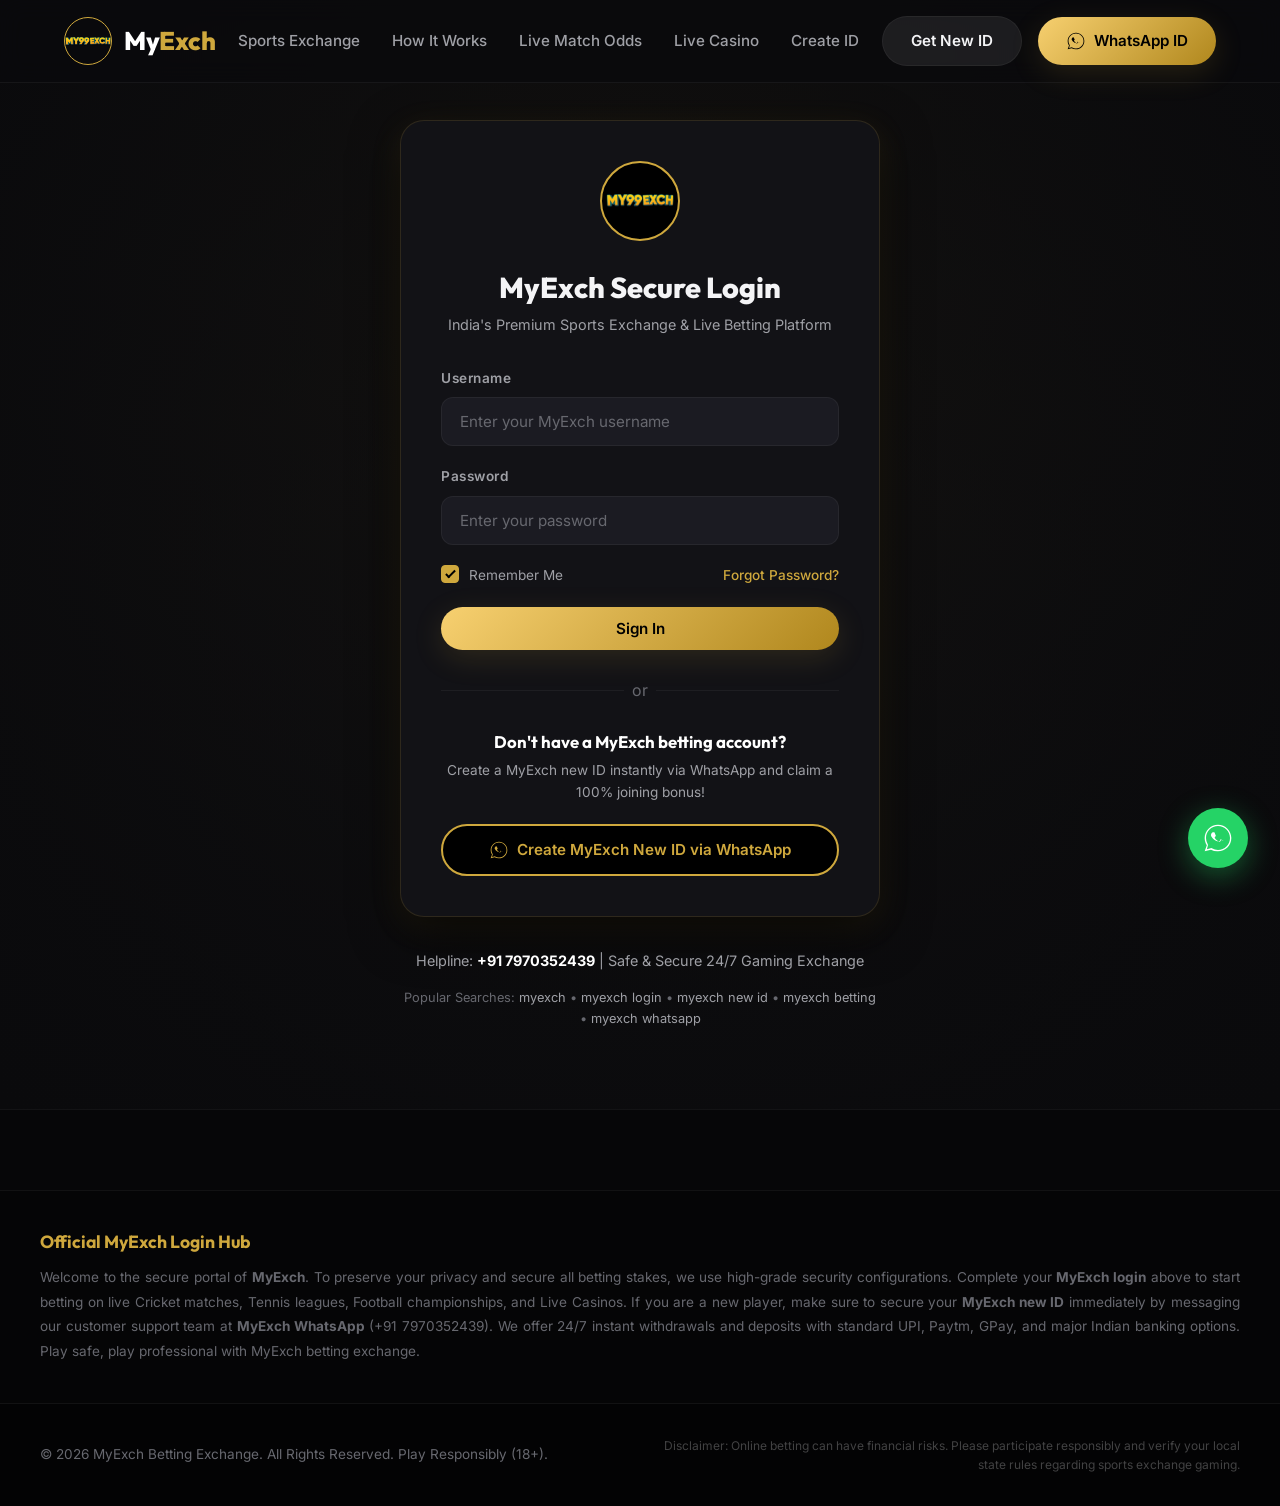
==== index.html @ 4259f076 "first commit" ====
<!DOCTYPE html>
<html lang="en">
<head>
    <meta charset="UTF-8">
    <meta name="viewport" content="width=device-width, initial-scale=1.0">
    <meta name="robots" content="index, follow">
    <title>MyExch Login | Access Your Official MyExch Betting Account</title>
    
    <!-- SEO Meta Tags -->
    <meta name="description" content="Log in to your official MyExch betting account. Access cricket, football, tennis, and live casinos instantly. Don't have an ID? Create a MyExch New ID via WhatsApp (7970352439) with 24/7 fast withdrawals.">
    <meta name="keywords" content="myexch login, myexch, myexch new id, myexch betting, myexch whatsapp, myexch online, myexch sign in, online betting id login">
    <link rel="canonical" href="https://myexch.net.in/">
    
    <!-- Open Graph / Facebook -->
    <meta property="og:type" content="website">
    <meta property="og:url" content="https://myexch.net.in/">
    <meta property="og:title" content="MyExch Login | Access Your Official MyExch Betting Account">
    <meta property="og:description" content="Log in to your official MyExch betting account. Access cricket, football, tennis, and live casinos. Need a login? Get a MyExch New ID via WhatsApp instantly.">
    <meta property="og:image" content="assets/banner.png">

    <!-- Twitter -->
    <meta property="twitter:card" content="summary_large_image">
    <meta property="twitter:url" content="https://myexch.net.in/">
    <meta property="twitter:title" content="MyExch Login | Access Your Official MyExch Betting Account">
    <meta property="twitter:description" content="Log in to your official MyExch betting account. Access cricket, football, tennis, and live casinos. Need a login? Get a MyExch New ID via WhatsApp instantly.">
    <meta property="twitter:image" content="assets/banner.png">

    <!-- Favicon -->
    <link rel="icon" type="image/png" href="assets/my99exch.black.png">
    
    <!-- Google Fonts -->
    <link rel="preconnect" href="https://fonts.googleapis.com">
    <link rel="preconnect" href="https://fonts.gstatic.com" crossorigin>
    <link href="https://fonts.googleapis.com/css2?family=Inter:wght@300;400;500;600;700;800&family=Outfit:wght@400;500;600;700;800;900&display=swap" rel="stylesheet">
    
    <!-- Core CSS -->
    <link rel="stylesheet" href="style.css">

    <!-- Structured Data (JSON-LD) for SEO -->
    <script type="application/ld+json">
    {
      "@context": "https://schema.org",
      "@type": "WebPage",
      "name": "MyExch Login Portal",
      "description": "Secure login portal to access MyExch sports betting accounts and live exchanges.",
      "url": "https://myexch.net.in/",
      "image": "https://myexch.net.in/assets/banner.png",
      "mainEntity": {
        "@type": "WebSite",
        "name": "MyExch",
        "url": "https://myexch.net.in/"
      }
    }
    </script>
</head>
<body class="login-page-body">

    <!-- Header Navigation -->
    <header class="header">
        <div class="header-container">
            <a href="/" class="logo-link">
                <img src="assets/my99exch.black.png" alt="MyExch Logo" class="nav-logo" id="main-logo">
                <span class="logo-text">My<span>Exch</span></span>
            </a>
            
            <nav class="nav-menu" id="navMenu">
                <ul>
                    <li><a href="exchange.html">Sports Exchange</a></li>
                    <li><a href="exchange.html#how-it-works">How It Works</a></li>
                    <li><a href="exchange.html#live-odds">Live Match Odds</a></li>
                    <li><a href="exchange.html#casino">Live Casino</a></li>
                    <li><a href="signup.html">Create ID</a></li>
                </ul>
            </nav>
            
            <div class="header-ctas">
                <a href="signup.html" class="btn btn-secondary">Get New ID</a>
                <a href="https://wa.me/917970352439?text=Hello%20MyExch%2C%20I%20want%20to%20get%20my%20new%20betting%20ID." target="_blank" class="btn btn-primary whatsapp-btn-track">
                    <svg viewBox="0 0 24 24" class="icon-whatsapp-svg"><path fill="currentColor" d="M12.003 21.003a8.97 8.97 0 0 1-4.59-1.252l-.33-.196-3.41.895.91-3.324-.216-.344a8.96 8.96 0 0 1-1.37-4.782c0-4.96 4.04-9 9-9 4.96 0 9 4.04 9 9 0 4.96-4.04 9-9 9m0-19c-5.52 0-10 4.48-10 10 0 2.01.6 3.88 1.62 5.46L2 22l4.72-1.24A9.97 9.97 0 0 0 12.003 22c5.52 0 10-4.48 10-10s-4.48-10-10-10m4.66 12.44c-.25-.13-1.5-.74-1.74-.82-.23-.09-.4-.13-.57.13-.17.25-.66.82-.8 1-.15.17-.29.2-.54.08-.25-.13-1.06-.39-2.03-1.25-.75-.67-1.26-1.5-1.4-1.75-.15-.25-.02-.39.11-.51.11-.11.25-.29.37-.43.12-.15.17-.25.25-.42.09-.17.04-.33-.02-.46-.07-.13-.57-1.39-.79-1.9-.21-.52-.42-.45-.57-.45-.15 0-.32-.02-.49-.02-.17 0-.45.06-.69.32-.24.25-.92.9-1.01 1.74s.62 1.66.71 1.78c.09.12 1.22 1.87 2.96 2.62.42.18.74.29.99.37.42.13.8.11 1.1.07.34-.05 1.05-.43 1.2-.85.15-.42.15-.79.1-.85-.05-.06-.17-.1-.42-.23"/></svg>
                    <span>WhatsApp ID</span>
                </a>
            </div>
            
            <button class="mobile-toggle" onclick="toggleMenu()">
                <span></span>
                <span></span>
                <span></span>
            </button>
        </div>
    </header>

    <!-- Main Content Section -->
    <main class="login-main">
        <div class="login-bg-overlay"></div>
        <div class="login-content-wrapper">
            <!-- Login Card -->
            <div class="login-card">
                <div class="login-card-header">
                    <img src="assets/my99exch.black.png" alt="MyExch Logo inside Card" class="login-card-logo">
                    <h1>MyExch Secure Login</h1>
                    <p>India's Premium Sports Exchange & Live Betting Platform</p>
                </div>
                
                <form id="loginForm" class="login-form" onsubmit="handleLoginSubmit(event)">
                    <div class="form-group">
                        <label for="username">Username</label>
                        <input type="text" id="username" name="username" placeholder="Enter your MyExch username" required>
                    </div>
                    
                    <div class="form-group">
                        <label for="password">Password</label>
                        <input type="password" id="password" name="password" placeholder="Enter your password" required>
                    </div>
                    
                    <div class="form-options">
                        <label class="checkbox-container">
                            <input type="checkbox" checked>
                            <span class="checkmark"></span>
                            Remember Me
                        </label>
                        <a href="https://wa.me/917970352439?text=Hi%20MyExch%2C%20I%20forgot%20my%20login%20password.%20Please%20help%20me%20recover%20it." target="_blank" class="forgot-pass-link">Forgot Password?</a>
                    </div>
                    
                    <button type="submit" class="btn btn-primary btn-full" id="loginSubmitBtn">
                        <span class="btn-text">Sign In</span>
                        <span class="btn-spinner hidden"></span>
                    </button>
                </form>
                
                <div class="login-card-divider">
                    <span>or</span>
                </div>
                
                <div class="login-actions">
                    <h3>Don't have a MyExch betting account?</h3>
                    <p>Create a MyExch new ID instantly via WhatsApp and claim a 100% joining bonus!</p>
                    <a href="https://wa.me/917970352439?text=Hi%20MyExch%2C%20I%20want%20to%20register%20and%20get%20my%20new%20betting%20ID%20instantly." target="_blank" class="btn btn-gold btn-full whatsapp-btn-track">
                        <svg viewBox="0 0 24 24" class="icon-whatsapp-svg"><path fill="currentColor" d="M12.003 21.003a8.97 8.97 0 0 1-4.59-1.252l-.33-.196-3.41.895.91-3.324-.216-.344a8.96 8.96 0 0 1-1.37-4.782c0-4.96 4.04-9 9-9 4.96 0 9 4.04 9 9 0 4.96-4.04 9-9 9m0-19c-5.52 0-10 4.48-10 10 0 2.01.6 3.88 1.62 5.46L2 22l4.72-1.24A9.97 9.97 0 0 0 12.003 22c5.52 0 10-4.48 10-10s-4.48-10-10-10m4.66 12.44c-.25-.13-1.5-.74-1.74-.82-.23-.09-.4-.13-.57.13-.17.25-.66.82-.8 1-.15.17-.29.2-.54.08-.25-.13-1.06-.39-2.03-1.25-.75-.67-1.26-1.5-1.4-1.75-.15-.25-.02-.39.11-.51.11-.11.25-.29.37-.43.12-.15.17-.25.25-.42.09-.17.04-.33-.02-.46-.07-.13-.57-1.39-.79-1.9-.21-.52-.42-.45-.57-.45-.15 0-.32-.02-.49-.02-.17 0-.45.06-.69.32-.24.25-.92.9-1.01 1.74s.62 1.66.71 1.78c.09.12 1.22 1.87 2.96 2.62.42.18.74.29.99.37.42.13.8.11 1.1.07.34-.05 1.05-.43 1.2-.85.15-.42.15-.79.1-.85-.05-.06-.17-.1-.42-.23"/></svg>
                        <span>Create MyExch New ID via WhatsApp</span>
                    </a>
                </div>
            </div>
            
            <div class="login-footer-text">
                <p>Helpline: <strong>+91 7970352439</strong> | Safe & Secure 24/7 Gaming Exchange</p>
                <div class="seo-keywords-links">
                    <span>Popular Searches: </span>
                    <a href="exchange.html">myexch</a> • 
                    <a href="/">myexch login</a> • 
                    <a href="signup.html">myexch new id</a> • 
                    <a href="exchange.html#live-odds">myexch betting</a> • 
                    <a href="https://wa.me/917970352439" target="_blank">myexch whatsapp</a>
                </div>
            </div>
        </div>
    </main>

    <!-- Footer -->
    <footer class="footer">
        <div class="footer-seo-content">
            <div class="seo-container">
                <h3>Official MyExch Login Hub</h3>
                <p>Welcome to the secure portal of <strong>MyExch</strong>. To preserve your privacy and secure all betting stakes, we use high-grade security configurations. Complete your <strong>MyExch login</strong> above to start betting on live Cricket matches, Tennis leagues, Football championships, and Live Casinos. If you are a new player, make sure to secure your <strong>MyExch new ID</strong> immediately by messaging our customer support team at <strong>MyExch WhatsApp</strong> (+91 7970352439). We offer 24/7 instant withdrawals and deposits with standard UPI, Paytm, GPay, and major Indian banking options. Play safe, play professional with MyExch betting exchange.</p>
            </div>
        </div>
        <div class="footer-bottom">
            <div class="bottom-container">
                <p class="copyright">&copy; 2026 MyExch Betting Exchange. All Rights Reserved. Play Responsibly (18+).</p>
                <div class="disclaimer-note">Disclaimer: Online betting can have financial risks. Please participate responsibly and verify your local state rules regarding sports exchange gaming.</div>
            </div>
        </div>
    </footer>

    <!-- Floating WhatsApp Widget -->
    <a href="https://wa.me/917970352439?text=Hello%20MyExch%2C%20I%20want%20to%20get%20my%20login%20details%20and%20credentials%20now." class="floating-whatsapp-widget whatsapp-btn-track" target="_blank" aria-label="Chat with MyExch Support on WhatsApp">
        <span class="whatsapp-tooltip">Get MyExch ID Instantly! 🟢</span>
        <svg viewBox="0 0 24 24" class="whatsapp-icon"><path fill="currentColor" d="M12.003 21.003a8.97 8.97 0 0 1-4.59-1.252l-.33-.196-3.41.895.91-3.324-.216-.344a8.96 8.96 0 0 1-1.37-4.782c0-4.96 4.04-9 9-9 4.96 0 9 4.04 9 9 0 4.96-4.04 9-9 9m0-19c-5.52 0-10 4.48-10 10 0 2.01.6 3.88 1.62 5.46L2 22l4.72-1.24A9.97 9.97 0 0 0 12.003 22c5.52 0 10-4.48 10-10s-4.48-10-10-10m4.66 12.44c-.25-.13-1.5-.74-1.74-.82-.23-.09-.4-.13-.57.13-.17.25-.66.82-.8 1-.15.17-.29.2-.54.08-.25-.13-1.06-.39-2.03-1.25-.75-.67-1.26-1.5-1.4-1.75-.15-.25-.02-.39.11-.51.11-.11.25-.29.37-.43.12-.15.17-.25.25-.42.09-.17.04-.33-.02-.46-.07-.13-.57-1.39-.79-1.9-.21-.52-.42-.45-.57-.45-.15 0-.32-.02-.49-.02-.17 0-.45.06-.69.32-.24.25-.92.9-1.01 1.74s.62 1.66.71 1.78c.09.12 1.22 1.87 2.96 2.62.42.18.74.29.99.37.42.13.8.11 1.1.07.34-.05 1.05-.43 1.2-.85.15-.42.15-.79.1-.85-.05-.06-.17-.1-.42-.23"/></svg>
    </a>

    <!-- Core Script -->
    <script src="script.js"></script>
</body>
</html>
---- style.css ----
/* MyExch Landing Page Stylesheet */

/* Design Tokens & Theme Setup */
:root {
    --bg-primary: #0a0a0c;
    --bg-secondary: #121216;
    --bg-tertiary: #1b1b22;
    
    --accent-gold: #cfa83d;
    --accent-gold-hover: #e6bd4d;
    --accent-gold-gradient: linear-gradient(135deg, #f7d070 0%, #b0871d 100%);
    --accent-gold-glow: rgba(207, 168, 61, 0.35);
    
    --text-primary: #f4f4f6;
    --text-secondary: #9fa0a6;
    --text-muted: #67686f;
    
    --border-color: rgba(207, 168, 61, 0.15);
    --border-color-light: rgba(255, 255, 255, 0.05);
    
    --glass-bg: rgba(18, 18, 22, 0.85);
    --glass-border: rgba(207, 168, 61, 0.2);
    
    --whatsapp-green: #25d366;
    --whatsapp-hover: #20ba5a;
    
    --font-primary: 'Inter', sans-serif;
    --font-heading: 'Outfit', sans-serif;
    
    --transition-smooth: all 0.35s cubic-bezier(0.4, 0, 0.2, 1);
    
    --shadow-sm: 0 4px 12px rgba(0, 0, 0, 0.3);
    --shadow-md: 0 8px 24px rgba(0, 0, 0, 0.5);
    --shadow-lg: 0 16px 48px rgba(0, 0, 0, 0.8);
    --shadow-gold: 0 8px 30px rgba(207, 168, 61, 0.15);
}

/* CSS Reset & Defaults */
*, *::before, *::after {
    box-sizing: border-box;
    margin: 0;
    padding: 0;
}

html {
    scroll-behavior: smooth;
    font-size: 16px;
}

body {
    background-color: var(--bg-primary);
    color: var(--text-primary);
    font-family: var(--font-primary);
    line-height: 1.6;
    overflow-x: hidden;
    -webkit-font-smoothing: antialiased;
}

/* Typography */
h1, h2, h3, h4, h5, h6 {
    font-family: var(--font-heading);
    font-weight: 700;
    line-height: 1.25;
    color: var(--text-primary);
}

a {
    color: inherit;
    text-decoration: none;
    transition: var(--transition-smooth);
}

button, input, select, textarea {
    font-family: inherit;
    font-size: inherit;
    color: inherit;
    background: none;
    border: none;
    outline: none;
}

/* Utility Components */
.section-container {
    max-width: 1200px;
    margin: 0 auto;
    padding: 80px 24px;
}

.section-header {
    text-align: center;
    max-width: 700px;
    margin: 0 auto 60px auto;
}

.subheading {
    display: inline-block;
    color: var(--accent-gold);
    text-transform: uppercase;
    font-size: 0.85rem;
    font-weight: 700;
    letter-spacing: 2px;
    margin-bottom: 12px;
}

.section-title {
    font-size: 2.5rem;
    font-weight: 800;
    margin-bottom: 16px;
    letter-spacing: -0.5px;
}

.section-desc {
    color: var(--text-secondary);
    font-size: 1.1rem;
}

.highlight {
    background: var(--accent-gold-gradient);
    -webkit-background-clip: text;
    -webkit-text-fill-color: transparent;
}

.hidden {
    display: none !important;
}

/* Custom Scrollbar */
::-webkit-scrollbar {
    width: 10px;
}
::-webkit-scrollbar-track {
    background: var(--bg-primary);
}
::-webkit-scrollbar-thumb {
    background: var(--bg-tertiary);
    border: 2px solid var(--bg-primary);
    border-radius: 5px;
}
::-webkit-scrollbar-thumb:hover {
    background: var(--accent-gold);
}

/* Button System */
.btn {
    display: inline-flex;
    align-items: center;
    justify-content: center;
    gap: 8px;
    padding: 12px 28px;
    border-radius: 50px;
    font-weight: 600;
    font-size: 0.95rem;
    cursor: pointer;
    transition: var(--transition-smooth);
    white-space: nowrap;
}

.btn-primary {
    background: var(--accent-gold-gradient);
    color: #000;
    box-shadow: var(--shadow-gold);
}

.btn-primary:hover {
    transform: translateY(-2px);
    box-shadow: 0 12px 35px var(--accent-gold-glow);
    filter: brightness(1.1);
}

.btn-secondary {
    background: rgba(255, 255, 255, 0.08);
    color: var(--text-primary);
    border: 1px solid var(--border-color-light);
}

.btn-secondary:hover {
    background: rgba(255, 255, 255, 0.15);
    border-color: var(--accent-gold);
    transform: translateY(-2px);
}

.btn-outline {
    border: 1px solid var(--accent-gold);
    color: var(--accent-gold);
}

.btn-outline:hover {
    background: rgba(207, 168, 61, 0.08);
    transform: translateY(-2px);
}

.btn-gold {
    background: #000;
    color: var(--accent-gold);
    border: 2px solid var(--accent-gold);
}

.btn-gold:hover {
    background: var(--accent-gold);
    color: #000;
    box-shadow: 0 8px 30px var(--accent-gold-glow);
    transform: translateY(-2px);
}

.btn-lg {
    padding: 16px 36px;
    font-size: 1.05rem;
}

.btn-full {
    width: 100%;
}

.icon-whatsapp-svg {
    width: 20px;
    height: 20px;
}

/* Header & Navigation */
.header {
    position: fixed;
    top: 0;
    left: 0;
    width: 100%;
    z-index: 1000;
    background: rgba(10, 10, 12, 0.75);
    backdrop-filter: blur(12px);
    -webkit-backdrop-filter: blur(12px);
    border-bottom: 1px solid var(--border-color-light);
    transition: var(--transition-smooth);
}

.header-container {
    max-width: 1200px;
    margin: 0 auto;
    padding: 16px 24px;
    display: flex;
    align-items: center;
    justify-content: space-between;
}

.logo-link {
    display: flex;
    align-items: center;
    gap: 12px;
}

.nav-logo {
    height: 48px;
    width: 48px;
    object-fit: contain;
    border-radius: 50%;
    border: 1.5px solid var(--accent-gold);
}

.logo-text {
    font-family: var(--font-heading);
    font-weight: 800;
    font-size: 1.6rem;
    letter-spacing: -0.5px;
    color: #fff;
}

.logo-text span {
    color: var(--accent-gold);
}

.nav-menu ul {
    display: flex;
    list-style: none;
    gap: 32px;
}

.nav-menu a {
    font-weight: 500;
    color: var(--text-secondary);
    font-size: 0.95rem;
}

.nav-menu a:hover {
    color: var(--accent-gold);
}

.header-ctas {
    display: flex;
    align-items: center;
    gap: 16px;
}

.mobile-toggle {
    display: none;
    flex-direction: column;
    gap: 6px;
    cursor: pointer;
}

.mobile-toggle span {
    display: block;
    width: 26px;
    height: 3px;
    background-color: var(--text-primary);
    border-radius: 3px;
    transition: var(--transition-smooth);
}

/* Dedicated Login/Signup Page Styles */
.login-page-body {
    background-color: var(--bg-primary);
    background-image: radial-gradient(circle at 50% 10%, rgba(207, 168, 61, 0.08) 0%, rgba(10, 10, 12, 0) 70%);
}

.login-main {
    min-height: 100vh;
    display: flex;
    align-items: center;
    justify-content: center;
    padding: 120px 24px 80px 24px;
    position: relative;
    overflow: hidden;
}

.login-bg-overlay {
    position: absolute;
    top: 0;
    left: 0;
    width: 100%;
    height: 100%;
    background: radial-gradient(circle at center, rgba(18, 18, 22, 0.3) 0%, var(--bg-primary) 100%);
    pointer-events: none;
}

.login-content-wrapper {
    width: 100%;
    max-width: 480px;
    position: relative;
    z-index: 10;
    display: flex;
    flex-direction: column;
    gap: 32px;
}

.login-card {
    background: var(--bg-secondary);
    border: 1px solid var(--border-color);
    border-radius: 24px;
    padding: 40px;
    box-shadow: var(--shadow-lg), var(--shadow-gold);
    display: flex;
    flex-direction: column;
}

.login-card-header {
    text-align: center;
    margin-bottom: 32px;
}

.login-card-logo {
    height: 80px;
    width: 80px;
    object-fit: contain;
    margin-bottom: 20px;
    border-radius: 50%;
    border: 2px solid var(--accent-gold);
    padding: 4px;
    background: #000;
}

.login-card-header h1 {
    font-size: 1.8rem;
    font-weight: 800;
    margin-bottom: 8px;
    color: var(--text-primary);
}

.login-card-header p {
    color: var(--text-secondary);
    font-size: 0.9rem;
}

.login-form {
    display: flex;
    flex-direction: column;
    gap: 20px;
}

.form-group {
    display: flex;
    flex-direction: column;
    gap: 8px;
    text-align: left;
}

.form-group label {
    font-size: 0.85rem;
    font-weight: 600;
    color: var(--text-secondary);
    letter-spacing: 0.5px;
}

.form-group input, .form-group select {
    background: var(--bg-tertiary);
    border: 1px solid var(--border-color-light);
    color: var(--text-primary);
    padding: 14px 18px;
    border-radius: 12px;
    font-size: 0.95rem;
    width: 100%;
    transition: var(--transition-smooth);
}

.form-group input::placeholder {
    color: var(--text-muted);
}

.form-group input:focus, .form-group select:focus {
    border-color: var(--accent-gold);
    box-shadow: 0 0 10px rgba(207, 168, 61, 0.15);
    background: var(--bg-secondary);
}

.form-options {
    display: flex;
    justify-content: space-between;
    align-items: center;
    font-size: 0.85rem;
}

.checkbox-container {
    display: flex;
    align-items: center;
    position: relative;
    padding-left: 28px;
    cursor: pointer;
    user-select: none;
    color: var(--text-secondary);
}

.checkbox-container input {
    position: absolute;
    opacity: 0;
    cursor: pointer;
    height: 0;
    width: 0;
}

.checkmark {
    position: absolute;
    top: 0;
    left: 0;
    height: 18px;
    width: 18px;
    background-color: var(--bg-tertiary);
    border: 1px solid var(--border-color-light);
    border-radius: 4px;
    transition: var(--transition-smooth);
}

.checkbox-container:hover input ~ .checkmark {
    border-color: var(--accent-gold);
}

.checkbox-container input:checked ~ .checkmark {
    background-color: var(--accent-gold);
    border-color: var(--accent-gold);
}

.checkmark::after {
    content: "";
    position: absolute;
    display: none;
}

.checkbox-container input:checked ~ .checkmark::after {
    display: block;
}

.checkbox-container .checkmark::after {
    left: 6px;
    top: 2px;
    width: 5px;
    height: 10px;
    border: solid #000;
    border-width: 0 2px 2px 0;
    transform: rotate(45deg);
}

.forgot-pass-link {
    color: var(--accent-gold);
    font-weight: 500;
}

.forgot-pass-link:hover {
    color: var(--accent-gold-hover);
    text-decoration: underline;
}

/* Spinner Loader */
.btn-spinner {
    width: 20px;
    height: 20px;
    border: 3px solid rgba(0,0,0,0.1);
    border-radius: 50%;
    border-top-color: #000;
    animation: spin 1s ease-in-out infinite;
}

@keyframes spin {
    to { transform: rotate(360deg); }
}

.login-card-divider {
    display: flex;
    align-items: center;
    text-align: center;
    margin: 28px 0;
    color: var(--text-muted);
}

.login-card-divider::before, .login-card-divider::after {
    content: '';
    flex: 1;
    border-bottom: 1px solid var(--border-color-light);
}

.login-card-divider:not(:empty)::before {
    margin-right: .5em;
}

.login-card-divider:not(:empty)::after {
    margin-left: .5em;
}

.login-actions {
    text-align: center;
}

.login-actions h3 {
    font-size: 1.05rem;
    margin-bottom: 8px;
    color: #fff;
}

.login-actions p {
    color: var(--text-secondary);
    font-size: 0.85rem;
    margin-bottom: 20px;
}

.login-footer-text {
    text-align: center;
    color: var(--text-secondary);
    font-size: 0.9rem;
}

.login-footer-text strong {
    color: #fff;
}

.seo-keywords-links {
    margin-top: 16px;
    font-size: 0.8rem;
    color: var(--text-muted);
}

.seo-keywords-links a {
    color: var(--text-secondary);
}

.seo-keywords-links a:hover {
    color: var(--accent-gold);
    text-decoration: underline;
}

/* Hero Section */
.hero-section {
    position: relative;
    padding-top: 140px;
    padding-bottom: 80px;
    overflow: hidden;
    background: radial-gradient(circle at 60% 30%, rgba(207, 168, 61, 0.07) 0%, rgba(10, 10, 12, 0) 60%);
}

.hero-bg-overlay {
    position: absolute;
    top: 0;
    left: 0;
    width: 100%;
    height: 100%;
    background-image: radial-gradient(circle at 50% 50%, rgba(18, 18, 22, 0.3) 0%, var(--bg-primary) 100%);
    pointer-events: none;
}

.hero-container {
    max-width: 1200px;
    margin: 0 auto;
    padding: 0 24px;
    display: grid;
    grid-template-columns: 1.2fr 0.8fr;
    gap: 48px;
    align-items: center;
}

.hero-content {
    position: relative;
    z-index: 2;
}

.hero-badge {
    display: inline-flex;
    align-items: center;
    background: rgba(207, 168, 61, 0.1);
    color: var(--accent-gold);
    border: 1px solid var(--border-color);
    padding: 8px 16px;
    border-radius: 50px;
    font-size: 0.85rem;
    font-weight: 600;
    margin-bottom: 24px;
    letter-spacing: 0.5px;
}

.hero-title {
    font-size: 3.5rem;
    font-weight: 900;
    line-height: 1.15;
    letter-spacing: -1.5px;
    margin-bottom: 24px;
}

.hero-description {
    font-size: 1.15rem;
    color: var(--text-secondary);
    margin-bottom: 40px;
    max-width: 620px;
}

.hero-cta-group {
    display: flex;
    gap: 16px;
    margin-bottom: 48px;
}

.hero-stats {
    display: flex;
    gap: 40px;
    border-top: 1px solid var(--border-color-light);
    padding-top: 32px;
}

.stat-item {
    display: flex;
    flex-direction: column;
}

.stat-num {
    font-family: var(--font-heading);
    font-size: 2rem;
    font-weight: 800;
    color: var(--accent-gold);
    background: var(--accent-gold-gradient);
    -webkit-background-clip: text;
    -webkit-text-fill-color: transparent;
}

.stat-lbl {
    font-size: 0.85rem;
    color: var(--text-muted);
    font-weight: 600;
    text-transform: uppercase;
    letter-spacing: 1px;
}

.hero-image-wrapper {
    position: relative;
    z-index: 2;
    display: flex;
    justify-content: center;
}

.hero-img {
    width: 100%;
    max-width: 450px;
    border-radius: 24px;
    box-shadow: var(--shadow-lg), 0 0 50px rgba(0,0,0,0.5);
    border: 2px solid var(--border-color);
    transform: perspective(1000px) rotateY(-5deg) rotateX(5deg);
    transition: var(--transition-smooth);
}

.hero-img:hover {
    transform: perspective(1000px) rotateY(0deg) rotateX(0deg) scale(1.02);
}

/* Info Ribbon (Infinite Loop text slider) */
.info-ribbon {
    background: #000;
    border-top: 1px solid var(--border-color);
    border-bottom: 1px solid var(--border-color);
    padding: 16px 0;
    overflow: hidden;
}

.ribbon-slider {
    display: flex;
    width: 100%;
}

.ribbon-track {
    display: flex;
    gap: 60px;
    white-space: nowrap;
    animation: scroll 25s linear infinite;
}

.ribbon-track span {
    font-family: var(--font-heading);
    font-weight: 700;
    color: #fff;
    letter-spacing: 1.5px;
    font-size: 0.95rem;
}

@keyframes scroll {
    0% { transform: translateX(0); }
    100% { transform: translateX(-50%); }
}

/* Live Odds Section */
.live-odds-section {
    background: radial-gradient(circle at 10% 80%, rgba(207, 168, 61, 0.04) 0%, rgba(10, 10, 12, 0) 50%);
}

.odds-grid {
    display: grid;
    grid-template-columns: repeat(auto-fit, minmax(340px, 1fr));
    gap: 32px;
    margin-bottom: 48px;
}

.odd-card {
    background: var(--bg-secondary);
    border: 1px solid var(--border-color-light);
    border-radius: 16px;
    padding: 24px;
    transition: var(--transition-smooth);
    box-shadow: var(--shadow-md);
    position: relative;
    overflow: hidden;
}

.odd-card::before {
    content: '';
    position: absolute;
    top: 0;
    left: 0;
    width: 3px;
    height: 100%;
    background: var(--accent-gold-gradient);
    opacity: 0;
    transition: var(--transition-smooth);
}

.odd-card:hover {
    transform: translateY(-5px);
    border-color: var(--border-color);
    box-shadow: var(--shadow-gold);
}

.odd-card:hover::before {
    opacity: 1;
}

.card-top {
    display: flex;
    justify-content: space-between;
    align-items: center;
    margin-bottom: 20px;
}

.sport-tag {
    font-size: 0.75rem;
    font-weight: 700;
    text-transform: uppercase;
    color: var(--accent-gold);
    letter-spacing: 1px;
}

.live-indicator {
    display: inline-flex;
    align-items: center;
    gap: 6px;
    font-size: 0.75rem;
    font-weight: 700;
    background: rgba(239, 68, 68, 0.15);
    color: #ef4444;
    padding: 4px 10px;
    border-radius: 50px;
}

.live-indicator::before {
    content: '';
    display: inline-block;
    width: 6px;
    height: 6px;
    background: #ef4444;
    border-radius: 50%;
    animation: pulseRed 1.5s infinite;
}

@keyframes pulseRed {
    0% { transform: scale(0.9); opacity: 0.8; }
    50% { transform: scale(1.3); opacity: 1; }
    100% { transform: scale(0.9); opacity: 0.8; }
}

.card-match-title {
    font-family: var(--font-heading);
    font-size: 1.25rem;
    font-weight: 700;
    margin-bottom: 4px;
}

.card-league {
    font-size: 0.85rem;
    color: var(--text-muted);
    margin-bottom: 24px;
}

.odds-row {
    display: grid;
    grid-template-columns: 1fr 1fr;
    gap: 16px;
    margin-bottom: 20px;
}

.odds-box {
    background: var(--bg-tertiary);
    border: 1px solid var(--border-color-light);
    border-radius: 8px;
    padding: 12px;
    text-align: center;
    transition: var(--transition-smooth);
}

.odds-team-name {
    font-size: 0.85rem;
    color: var(--text-secondary);
    margin-bottom: 4px;
}

.odds-value-wrapper {
    display: flex;
    justify-content: center;
    gap: 8px;
}

.odds-value {
    font-family: var(--font-heading);
    font-size: 1.4rem;
    font-weight: 800;
    color: #fff;
    transition: color 0.3s ease;
}

.odds-value.flash-up {
    color: #22c55e;
}

.odds-value.flash-down {
    color: #ef4444;
}

.odds-box.back {
    border-bottom: 3px solid #3b82f6;
}

.odds-box.lay {
    border-bottom: 3px solid #f43f5e;
}

.card-footer {
    display: flex;
    justify-content: space-between;
    align-items: center;
    border-top: 1px solid var(--border-color-light);
    padding-top: 16px;
    font-size: 0.85rem;
    color: var(--text-secondary);
}

.card-time {
    display: flex;
    align-items: center;
    gap: 6px;
}

.odds-cta-box {
    background: var(--bg-secondary);
    border: 1px solid var(--border-color);
    border-radius: 16px;
    padding: 32px;
    text-align: center;
    max-width: 800px;
    margin: 40px auto 0 auto;
    box-shadow: var(--shadow-sm);
}

.odds-cta-box p {
    font-size: 1.1rem;
    margin-bottom: 24px;
    color: var(--text-primary);
}

/* Skeleton Loading for Odds */
.odd-card.skeleton {
    height: 250px;
    background: linear-gradient(90deg, var(--bg-secondary) 25%, var(--bg-tertiary) 50%, var(--bg-secondary) 75%);
    background-size: 200% 100%;
    animation: loading 1.5s infinite;
}

@keyframes loading {
    0% { background-position: 200% 0; }
    100% { background-position: -200% 0; }
}

/* How It Works Section */
.how-it-works-section {
    background: var(--bg-secondary);
}

.steps-flow {
    display: grid;
    grid-template-columns: repeat(auto-fit, minmax(280px, 1fr));
    gap: 32px;
}

.step-card {
    background: var(--bg-tertiary);
    border: 1px solid var(--border-color-light);
    border-radius: 16px;
    padding: 40px 32px;
    position: relative;
    transition: var(--transition-smooth);
}

.step-card:hover {
    transform: translateY(-5px);
    border-color: var(--border-color);
}

.step-num-badge {
    font-family: var(--font-heading);
    font-size: 3rem;
    font-weight: 900;
    color: rgba(207, 168, 61, 0.15);
    position: absolute;
    top: 20px;
    right: 30px;
    line-height: 1;
}

.step-card h3 {
    font-size: 1.35rem;
    margin-bottom: 16px;
    position: relative;
    z-index: 2;
}

.step-card p {
    color: var(--text-secondary);
    font-size: 0.95rem;
}

/* Features Section */
.features-grid {
    display: grid;
    grid-template-columns: 0.9fr 1.1fr;
    gap: 60px;
    align-items: center;
}

.features-intro {
    max-width: 500px;
}

.features-intro .section-title {
    text-align: left;
    margin-bottom: 24px;
}

.features-intro p {
    color: var(--text-secondary);
    margin-bottom: 32px;
}

.feature-bullets {
    display: flex;
    flex-direction: column;
    gap: 24px;
}

.bullet-item {
    display: flex;
    gap: 16px;
}

.bullet-icon {
    flex-shrink: 0;
    width: 24px;
    height: 24px;
    background: rgba(207, 168, 61, 0.15);
    color: var(--accent-gold);
    border-radius: 50%;
    display: flex;
    align-items: center;
    justify-content: center;
    font-weight: 700;
    font-size: 0.85rem;
}

.bullet-item h4 {
    font-size: 1.1rem;
    margin-bottom: 4px;
}

.bullet-item p {
    margin-bottom: 0;
    font-size: 0.9rem;
}

.features-cards-grid {
    display: grid;
    grid-template-columns: 1fr 1fr;
    gap: 24px;
}

.f-card {
    background: var(--bg-secondary);
    border: 1px solid var(--border-color-light);
    border-radius: 16px;
    padding: 32px 24px;
    transition: var(--transition-smooth);
}

.f-card:hover {
    transform: translateY(-5px);
    border-color: var(--border-color);
    box-shadow: var(--shadow-sm);
}

.f-icon {
    font-size: 2.2rem;
    margin-bottom: 20px;
}

.f-card h3 {
    font-size: 1.2rem;
    margin-bottom: 12px;
}

.f-card p {
    color: var(--text-secondary);
    font-size: 0.9rem;
}

/* Casino Lobby */
.casino-grid {
    display: grid;
    grid-template-columns: repeat(auto-fit, minmax(300px, 1fr));
    gap: 32px;
    margin-bottom: 48px;
}

.casino-card {
    height: 380px;
    border-radius: 16px;
    background-size: cover;
    background-position: center;
    position: relative;
    overflow: hidden;
    border: 1px solid var(--border-color-light);
    display: flex;
    flex-direction: column;
    justify-content: flex-end;
    padding: 32px;
    transition: var(--transition-smooth);
}

.casino-card:hover {
    transform: translateY(-5px) scale(1.01);
    border-color: var(--border-color);
    box-shadow: var(--shadow-lg);
}

.casino-badge {
    position: absolute;
    top: 24px;
    left: 24px;
    background: var(--accent-gold-gradient);
    color: #000;
    font-weight: 700;
    font-size: 0.75rem;
    padding: 4px 12px;
    border-radius: 50px;
    text-transform: uppercase;
    letter-spacing: 0.5px;
}

.casino-content h3 {
    font-size: 1.4rem;
    margin-bottom: 8px;
    color: #fff;
}

.casino-content p {
    font-size: 0.9rem;
    color: rgba(255, 255, 255, 0.7);
}

.casino-cta-wrapper {
    text-align: center;
}

/* Testimonials */
.testimonials-section {
    background: var(--bg-secondary);
}

.testimonials-grid {
    display: grid;
    grid-template-columns: repeat(auto-fit, minmax(320px, 1fr));
    gap: 32px;
}

.t-card {
    background: var(--bg-tertiary);
    border: 1px solid var(--border-color-light);
    border-radius: 16px;
    padding: 32px;
    transition: var(--transition-smooth);
}

.t-card:hover {
    border-color: var(--border-color);
}

.stars {
    color: var(--accent-gold);
    margin-bottom: 16px;
    font-size: 1.1rem;
    letter-spacing: 2px;
}

.t-text {
    color: var(--text-secondary);
    font-size: 0.95rem;
    font-style: italic;
    margin-bottom: 24px;
}

.t-author {
    display: flex;
    align-items: center;
    gap: 16px;
}

.avatar {
    width: 44px;
    height: 44px;
    background: var(--accent-gold-gradient);
    color: #000;
    font-weight: 800;
    border-radius: 50%;
    display: flex;
    align-items: center;
    justify-content: center;
}

.t-author h4 {
    font-size: 0.95rem;
    margin-bottom: 2px;
}

.location {
    font-size: 0.75rem;
    color: var(--text-muted);
}

/* FAQ Accordion Section */
.faq-accordion-wrapper {
    max-width: 800px;
    margin: 0 auto;
    display: flex;
    flex-direction: column;
    gap: 16px;
}

.faq-item {
    background: var(--bg-secondary);
    border: 1px solid var(--border-color-light);
    border-radius: 12px;
    overflow: hidden;
    transition: var(--transition-smooth);
}

.faq-item:hover {
    border-color: var(--border-color);
}

.faq-toggle {
    width: 100%;
    padding: 24px 32px;
    display: flex;
    justify-content: space-between;
    align-items: center;
    cursor: pointer;
    text-align: left;
    font-family: var(--font-heading);
    font-size: 1.15rem;
    font-weight: 600;
    color: var(--text-primary);
}

.faq-icon {
    font-size: 1.4rem;
    color: var(--accent-gold);
    transition: var(--transition-smooth);
}

.faq-content {
    max-height: 0;
    overflow: hidden;
    transition: max-height 0.35s cubic-bezier(0.4, 0, 0.2, 1);
    background: rgba(0, 0, 0, 0.1);
}

.faq-content p {
    padding: 0 32px 24px 32px;
    color: var(--text-secondary);
    font-size: 0.95rem;
    line-height: 1.7;
}

/* Active FAQ Item styling (will be triggered via JS) */
.faq-item.active .faq-content {
    max-height: 200px; /* Expands smoothly */
}

.faq-item.active .faq-icon {
    transform: rotate(45deg);
    color: var(--text-muted);
}

/* Final CTA Banner */
.cta-banner-section {
    padding: 100px 24px;
    background: radial-gradient(circle at center, rgba(207, 168, 61, 0.12) 0%, rgba(10, 10, 12, 0) 70%);
}

.cta-banner-container {
    max-width: 900px;
    margin: 0 auto;
    text-align: center;
    background: var(--bg-secondary);
    border: 1px solid var(--border-color);
    padding: 60px 40px;
    border-radius: 24px;
    box-shadow: var(--shadow-lg), var(--shadow-gold);
}

.cta-banner-container h2 {
    font-size: 2.5rem;
    font-weight: 900;
    margin-bottom: 16px;
}

.cta-banner-container p {
    font-size: 1.1rem;
    color: var(--text-secondary);
    max-width: 650px;
    margin: 0 auto 32px auto;
}

.cta-buttons {
    display: flex;
    justify-content: center;
    gap: 16px;
}

/* Footer Section */
.footer {
    background: #060608;
    border-top: 1px solid var(--border-color-light);
    padding-top: 80px;
}

.footer-container {
    max-width: 1200px;
    margin: 0 auto;
    padding: 0 24px 60px 24px;
    display: grid;
    grid-template-columns: 1.2fr 0.8fr;
    gap: 60px;
}

.footer-brand {
    max-width: 450px;
}

.footer-brand .logo-link {
    margin-bottom: 24px;
}

.brand-info {
    color: var(--text-secondary);
    font-size: 0.95rem;
    line-height: 1.7;
}

.footer-links-group {
    display: grid;
    grid-template-columns: 1fr 1fr;
    gap: 40px;
}

.footer-col h3 {
    font-size: 1.05rem;
    margin-bottom: 24px;
    text-transform: uppercase;
    letter-spacing: 1.5px;
    color: var(--accent-gold);
}

.footer-col ul {
    list-style: none;
    display: flex;
    flex-direction: column;
    gap: 12px;
}

.footer-col a {
    color: var(--text-secondary);
    font-size: 0.9rem;
}

.footer-col a:hover {
    color: var(--accent-gold);
    padding-left: 4px;
}

.footer-seo-content {
    border-top: 1px solid var(--border-color-light);
    border-bottom: 1px solid var(--border-color-light);
    background: rgba(0, 0, 0, 0.2);
    padding: 40px 24px;
}

.seo-container {
    max-width: 1200px;
    margin: 0 auto;
}

.footer-seo-content h3 {
    font-size: 1.1rem;
    margin-bottom: 12px;
    color: var(--accent-gold);
}

.footer-seo-content p {
    font-size: 0.85rem;
    color: var(--text-muted);
    line-height: 1.8;
    text-align: justify;
}

.footer-bottom {
    padding: 32px 24px;
    background: #030304;
}

.bottom-container {
    max-width: 1200px;
    margin: 0 auto;
    display: flex;
    justify-content: space-between;
    align-items: center;
    gap: 24px;
}

.copyright {
    font-size: 0.85rem;
    color: var(--text-muted);
}

.disclaimer-note {
    font-size: 0.75rem;
    color: rgba(255, 255, 255, 0.25);
    max-width: 600px;
    text-align: right;
}

/* Floating WhatsApp Widget */
.floating-whatsapp-widget {
    position: fixed;
    bottom: 32px;
    right: 32px;
    width: 60px;
    height: 60px;
    background-color: var(--whatsapp-green);
    color: #fff;
    border-radius: 50%;
    display: flex;
    align-items: center;
    justify-content: center;
    box-shadow: 0 8px 30px rgba(37, 211, 102, 0.4);
    z-index: 999;
    transition: var(--transition-smooth);
    animation: whatsappPulse 2s infinite;
}

.floating-whatsapp-widget:hover {
    background-color: var(--whatsapp-hover);
    transform: scale(1.1) rotate(5deg);
}

.whatsapp-icon {
    width: 32px;
    height: 32px;
}

.whatsapp-tooltip {
    position: absolute;
    right: 76px;
    background: #fff;
    color: #000;
    padding: 8px 16px;
    border-radius: 8px;
    font-size: 0.85rem;
    font-weight: 700;
    white-space: nowrap;
    box-shadow: 0 4px 15px rgba(0,0,0,0.3);
    opacity: 0;
    pointer-events: none;
    transform: translateX(10px);
    transition: var(--transition-smooth);
}

.floating-whatsapp-widget:hover .whatsapp-tooltip {
    opacity: 1;
    transform: translateX(0);
}

@keyframes whatsappPulse {
    0% {
        box-shadow: 0 0 0 0 rgba(37, 211, 102, 0.5);
    }
    70% {
        box-shadow: 0 0 0 15px rgba(37, 211, 102, 0);
    }
    100% {
        box-shadow: 0 0 0 0 rgba(37, 211, 102, 0);
    }
}

/* Mobile Responsiveness Rules */
@media (max-width: 992px) {
    .hero-container {
        grid-template-columns: 1fr;
        text-align: center;
        gap: 40px;
    }
    
    .hero-title {
        font-size: 2.8rem;
    }
    
    .hero-description {
        margin-left: auto;
        margin-right: auto;
    }
    
    .hero-cta-group {
        justify-content: center;
    }
    
    .hero-stats {
        justify-content: center;
    }
    
    .hero-image-wrapper {
        order: -1;
    }
    
    .features-grid {
        grid-template-columns: 1fr;
        gap: 48px;
    }
    
    .features-intro {
        max-width: 100%;
        text-align: center;
    }
    
    .features-intro .section-title {
        text-align: center;
    }
    
    .footer-container {
        grid-template-columns: 1fr;
        gap: 40px;
    }
}

@media (max-width: 768px) {
    .section-title {
        font-size: 2rem;
    }
    
    .header-ctas {
        display: none;
    }
    
    .nav-menu {
        position: fixed;
        top: 77px;
        left: -100%;
        width: 100%;
        height: calc(100vh - 77px);
        background: var(--bg-secondary);
        z-index: 999;
        transition: var(--transition-smooth);
        border-top: 1px solid var(--border-color-light);
        padding: 40px 24px;
    }
    
    .nav-menu.active {
        left: 0;
    }
    
    .nav-menu ul {
        flex-direction: column;
        gap: 24px;
        align-items: center;
    }
    
    .nav-menu a {
        font-size: 1.2rem;
    }
    
    .mobile-toggle {
        display: flex;
    }
    
    /* When active menu toggle button changes */
    .mobile-toggle.active span:nth-child(1) {
        transform: rotate(45deg) translate(6px, 6px);
    }
    
    .mobile-toggle.active span:nth-child(2) {
        opacity: 0;
    }
    .mobile-toggle.active span:nth-child(3) {
        transform: rotate(-45deg) translate(6px, -6px);
    }
    
    .bottom-container {
        flex-direction: column;
        text-align: center;
    }
    
    .disclaimer-note {
        text-align: center;
    }
    
    .features-cards-grid {
        grid-template-columns: 1fr;
    }
    
    .cta-banner-container h2 {
        font-size: 2rem;
    }
    
    .cta-buttons {
        flex-direction: column;
        align-items: center;
    }
    
    .login-card {
        padding: 24px;
    }
    
    .login-card-header h1 {
        font-size: 1.5rem;
    }
}
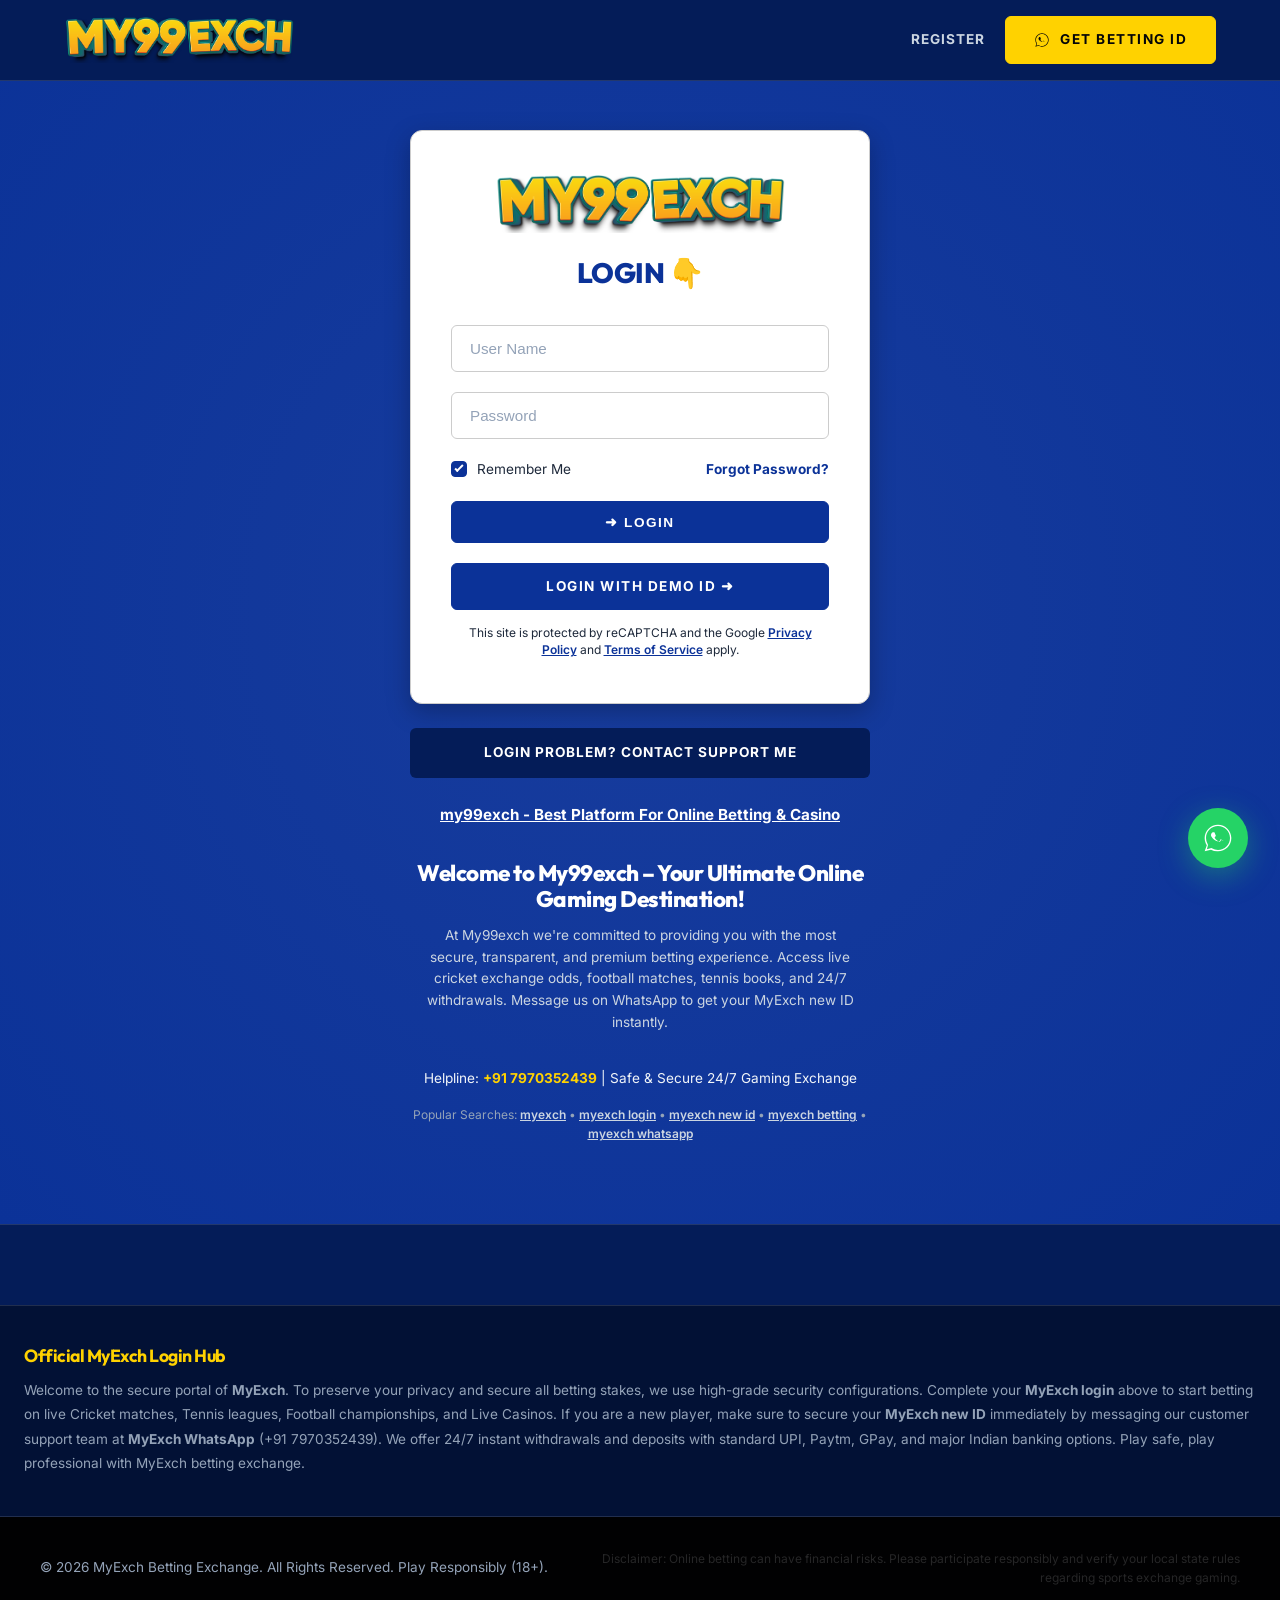
==== commit e417b375: "changed colours" ====
--- a/index.html
+++ b/index.html
@@ -33,8 +33,8 @@
     <link rel="preconnect" href="https://fonts.gstatic.com" crossorigin>
     <link href="https://fonts.googleapis.com/css2?family=Inter:wght@300;400;500;600;700;800&family=Outfit:wght@400;500;600;700;800;900&display=swap" rel="stylesheet">
     
-    <!-- Core CSS -->
-    <link rel="stylesheet" href="style.css">
+    <!-- Core CSS with cache-busting query -->
+    <link rel="stylesheet" href="style.css?v=4.3">
 
     <!-- Structured Data (JSON-LD) for SEO -->
     <script type="application/ld+json">
@@ -55,37 +55,20 @@
 </head>
 <body class="login-page-body">
 
-    <!-- Header Navigation -->
+    <!-- Header Navigation (Simplified for Conversion, Resolves Overlaps) -->
     <header class="header">
         <div class="header-container">
             <a href="/" class="logo-link">
                 <img src="assets/my99exch.black.png" alt="MyExch Logo" class="nav-logo" id="main-logo">
-                <span class="logo-text">My<span>Exch</span></span>
             </a>
             
-            <nav class="nav-menu" id="navMenu">
-                <ul>
-                    <li><a href="exchange.html">Sports Exchange</a></li>
-                    <li><a href="exchange.html#how-it-works">How It Works</a></li>
-                    <li><a href="exchange.html#live-odds">Live Match Odds</a></li>
-                    <li><a href="exchange.html#casino">Live Casino</a></li>
-                    <li><a href="signup.html">Create ID</a></li>
-                </ul>
-            </nav>
-            
             <div class="header-ctas">
-                <a href="signup.html" class="btn btn-secondary">Get New ID</a>
-                <a href="https://wa.me/917970352439?text=Hello%20MyExch%2C%20I%20want%20to%20get%20my%20new%20betting%20ID." target="_blank" class="btn btn-primary whatsapp-btn-track">
+                <a href="signup.html" class="header-login-link">Register</a>
+                <a href="https://wa.me/917970352439?text=Hello%20MyExch%2C%20I%20want%20to%20get%20my%20new%20betting%20ID%20instantly." target="_blank" class="btn btn-primary whatsapp-btn-track">
                     <svg viewBox="0 0 24 24" class="icon-whatsapp-svg"><path fill="currentColor" d="M12.003 21.003a8.97 8.97 0 0 1-4.59-1.252l-.33-.196-3.41.895.91-3.324-.216-.344a8.96 8.96 0 0 1-1.37-4.782c0-4.96 4.04-9 9-9 4.96 0 9 4.04 9 9 0 4.96-4.04 9-9 9m0-19c-5.52 0-10 4.48-10 10 0 2.01.6 3.88 1.62 5.46L2 22l4.72-1.24A9.97 9.97 0 0 0 12.003 22c5.52 0 10-4.48 10-10s-4.48-10-10-10m4.66 12.44c-.25-.13-1.5-.74-1.74-.82-.23-.09-.4-.13-.57.13-.17.25-.66.82-.8 1-.15.17-.29.2-.54.08-.25-.13-1.06-.39-2.03-1.25-.75-.67-1.26-1.5-1.4-1.75-.15-.25-.02-.39.11-.51.11-.11.25-.29.37-.43.12-.15.17-.25.25-.42.09-.17.04-.33-.02-.46-.07-.13-.57-1.39-.79-1.9-.21-.52-.42-.45-.57-.45-.15 0-.32-.02-.49-.02-.17 0-.45.06-.69.32-.24.25-.92.9-1.01 1.74s.62 1.66.71 1.78c.09.12 1.22 1.87 2.96 2.62.42.18.74.29.99.37.42.13.8.11 1.1.07.34-.05 1.05-.43 1.2-.85.15-.42.15-.79.1-.85-.05-.06-.17-.1-.42-.23"/></svg>
-                    <span>WhatsApp ID</span>
+                    <span>Get Betting ID</span>
                 </a>
             </div>
-            
-            <button class="mobile-toggle" onclick="toggleMenu()">
-                <span></span>
-                <span></span>
-                <span></span>
-            </button>
         </div>
     </header>
 
@@ -97,19 +80,16 @@
             <div class="login-card">
                 <div class="login-card-header">
                     <img src="assets/my99exch.black.png" alt="MyExch Logo inside Card" class="login-card-logo">
-                    <h1>MyExch Secure Login</h1>
-                    <p>India's Premium Sports Exchange & Live Betting Platform</p>
+                    <h1>LOGIN 👇</h1>
                 </div>
                 
                 <form id="loginForm" class="login-form" onsubmit="handleLoginSubmit(event)">
                     <div class="form-group">
-                        <label for="username">Username</label>
-                        <input type="text" id="username" name="username" placeholder="Enter your MyExch username" required>
+                        <input type="text" id="username" name="username" placeholder="User Name" required>
                     </div>
                     
                     <div class="form-group">
-                        <label for="password">Password</label>
-                        <input type="password" id="password" name="password" placeholder="Enter your password" required>
+                        <input type="password" id="password" name="password" placeholder="Password" required>
                     </div>
                     
                     <div class="form-options">
@@ -122,31 +102,45 @@
                     </div>
                     
                     <button type="submit" class="btn btn-primary btn-full" id="loginSubmitBtn">
-                        <span class="btn-text">Sign In</span>
+                        <span class="btn-text">➜ Login</span>
                         <span class="btn-spinner hidden"></span>
                     </button>
+
+                    <a href="exchange.html" class="btn btn-primary btn-full" style="background: var(--brand-blue); border-color: var(--brand-blue);">
+                        <span>Login With Demo ID ➜</span>
+                    </a>
                 </form>
-                
-                <div class="login-card-divider">
-                    <span>or</span>
-                </div>
-                
-                <div class="login-actions">
-                    <h3>Don't have a MyExch betting account?</h3>
-                    <p>Create a MyExch new ID instantly via WhatsApp and claim a 100% joining bonus!</p>
-                    <a href="https://wa.me/917970352439?text=Hi%20MyExch%2C%20I%20want%20to%20register%20and%20get%20my%20new%20betting%20ID%20instantly." target="_blank" class="btn btn-gold btn-full whatsapp-btn-track">
-                        <svg viewBox="0 0 24 24" class="icon-whatsapp-svg"><path fill="currentColor" d="M12.003 21.003a8.97 8.97 0 0 1-4.59-1.252l-.33-.196-3.41.895.91-3.324-.216-.344a8.96 8.96 0 0 1-1.37-4.782c0-4.96 4.04-9 9-9 4.96 0 9 4.04 9 9 0 4.96-4.04 9-9 9m0-19c-5.52 0-10 4.48-10 10 0 2.01.6 3.88 1.62 5.46L2 22l4.72-1.24A9.97 9.97 0 0 0 12.003 22c5.52 0 10-4.48 10-10s-4.48-10-10-10m4.66 12.44c-.25-.13-1.5-.74-1.74-.82-.23-.09-.4-.13-.57.13-.17.25-.66.82-.8 1-.15.17-.29.2-.54.08-.25-.13-1.06-.39-2.03-1.25-.75-.67-1.26-1.5-1.4-1.75-.15-.25-.02-.39.11-.51.11-.11.25-.29.37-.43.12-.15.17-.25.25-.42.09-.17.04-.33-.02-.46-.07-.13-.57-1.39-.79-1.9-.21-.52-.42-.45-.57-.45-.15 0-.32-.02-.49-.02-.17 0-.45.06-.69.32-.24.25-.92.9-1.01 1.74s.62 1.66.71 1.78c.09.12 1.22 1.87 2.96 2.62.42.18.74.29.99.37.42.13.8.11 1.1.07.34-.05 1.05-.43 1.2-.85.15-.42.15-.79.1-.85-.05-.06-.17-.1-.42-.23"/></svg>
-                        <span>Create MyExch New ID via WhatsApp</span>
-                    </a>
+
+                <!-- reCAPTCHA Info Box -->
+                <div style="font-size: 0.75rem; color: var(--text-dark); text-align: center; margin-top: 15px; line-height: 1.4;">
+                    This site is protected by reCAPTCHA and the Google <a href="https://policies.google.com/privacy" target="_blank" style="color: var(--brand-blue); text-decoration: underline; font-weight: 600;">Privacy Policy</a> and <a href="https://policies.google.com/terms" target="_blank" style="color: var(--brand-blue); text-decoration: underline; font-weight: 600;">Terms of Service</a> apply.
                 </div>
             </div>
-            
-            <div class="login-footer-text">
+
+            <!-- Support Helpline and Platform Links below the card -->
+            <a href="https://wa.me/917970352439?text=Hi%20MyExch%2C%20I%20have%20a%20login%20problem.%20Please%20help%20me%20now." target="_blank" class="btn-support">
+                LOGIN PROBLEM? CONTACT SUPPORT ME
+            </a>
+
+            <div style="text-align: center;">
+                <a href="exchange.html" style="color: #ffffff; text-decoration: underline; font-weight: 700; font-size: 0.95rem;">
+                    my99exch - Best Platform For Online Betting & Casino
+                </a>
+            </div>
+
+            <div style="text-align: center; color: #ffffff; margin-top: 10px;">
+                <h2 style="font-size: 1.4rem; font-weight: 800; margin-bottom: 12px; color: #ffffff; font-family: var(--font-display);">Welcome to My99exch – Your Ultimate Online Gaming Destination!</h2>
+                <p style="font-size: 0.85rem; line-height: 1.6; color: var(--text-secondary); max-width: 440px; margin: 0 auto;">
+                    At My99exch we're committed to providing you with the most secure, transparent, and premium betting experience. Access live cricket exchange odds, football matches, tennis books, and 24/7 withdrawals. Message us on WhatsApp to get your MyExch new ID instantly.
+                </p>
+            </div>
+
+            <div class="login-footer-text" style="margin-top: 10px;">
                 <p>Helpline: <strong>+91 7970352439</strong> | Safe & Secure 24/7 Gaming Exchange</p>
                 <div class="seo-keywords-links">
                     <span>Popular Searches: </span>
                     <a href="exchange.html">myexch</a> • 
-                    <a href="/">myexch login</a> • 
+                    <a href="exchange.html#live-odds">myexch login</a> • 
                     <a href="signup.html">myexch new id</a> • 
                     <a href="exchange.html#live-odds">myexch betting</a> • 
                     <a href="https://wa.me/917970352439" target="_blank">myexch whatsapp</a>
@@ -156,7 +150,7 @@
     </main>
 
     <!-- Footer -->
-    <footer class="footer">
+    <footer class="footer" style="background: var(--bg-header-footer);">
         <div class="footer-seo-content">
             <div class="seo-container">
                 <h3>Official MyExch Login Hub</h3>
--- a/style.css
+++ b/style.css
@@ -1,41 +1,69 @@
-/* MyExch Landing Page Stylesheet */
-
-/* Design Tokens & Theme Setup */
+/* ==========================================================================
+   MYEXCH GLOBAL STYLESHEET
+   Refined for German Luxury Design Language (High Contrast, Precision, Whitespace)
+   ========================================================================== */
+
+/* ==========================================================================
+   SECTION 1: GLOBAL BRAND VARIABLE TOKENS
+   ========================================================================== */
 :root {
-    --bg-primary: #0a0a0c;
-    --bg-secondary: #121216;
-    --bg-tertiary: #1b1b22;
-    
-    --accent-gold: #cfa83d;
-    --accent-gold-hover: #e6bd4d;
-    --accent-gold-gradient: linear-gradient(135deg, #f7d070 0%, #b0871d 100%);
-    --accent-gold-glow: rgba(207, 168, 61, 0.35);
-    
-    --text-primary: #f4f4f6;
-    --text-secondary: #9fa0a6;
-    --text-muted: #67686f;
-    
-    --border-color: rgba(207, 168, 61, 0.15);
-    --border-color-light: rgba(255, 255, 255, 0.05);
-    
-    --glass-bg: rgba(18, 18, 22, 0.85);
-    --glass-border: rgba(207, 168, 61, 0.2);
-    
+    /* Brand Colors (Vibrant Royal Blue & Golden Yellow) */
+    --brand-blue: #0b3298;
+    --brand-blue-hover: #072269;
+    --brand-blue-dark: #041c58;
+    --brand-gold: #ffd200;
+    --brand-gold-hover: #e0b800;
+    --brand-gold-glow: rgba(255, 210, 0, 0.25);
+    
+    /* Neutral & Page Surfaces */
+    --bg-page: #0b3298;           /* Royal Blue backdrop */
+    --bg-header-footer: #041c58;   /* Deep Navy header/footer */
+    --bg-card-dark: #072269;      /* Inner card elements/containers */
+    --bg-card-light: #ffffff;     /* Pure White login card background */
+    --bg-input: #ffffff;          /* White form input fields */
+    
+    /* Interactive Betting odds colors */
+    --back-odds: #72bbef;
+    --back-odds-hover: #50a9e9;
+    --lay-odds: #faa9ba;
+    --lay-odds-hover: #f78da2;
+    
+    /* Feedback & Utility Colors */
+    --success-green: #22c55e;
+    --danger-red: #ef4444;
     --whatsapp-green: #25d366;
     --whatsapp-hover: #20ba5a;
     
-    --font-primary: 'Inter', sans-serif;
-    --font-heading: 'Outfit', sans-serif;
-    
+    /* Typography Palette (High-Contrast for Blue/White) */
+    --text-silver: #f1f5f9;       /* White/Silver text for blue sections */
+    --text-secondary: #cbd5e1;    /* Light gray text for blue sections */
+    --text-muted: #94a3b8;       /* Muted gray text for blue sections */
+    --text-dark: #1e293b;         /* Dark text for white card containers */
+    --text-blue: #0b3298;         /* Blue text inside white cards */
+    
+    /* Borders & Outlines */
+    --border-brand: rgba(255, 210, 0, 0.35);
+    --border-light: rgba(255, 255, 255, 0.12);
+    --border-input: #cccccc;      /* Light gray border for form inputs */
+    
+    /* Font Families */
+    --font-sans: 'Inter', sans-serif;
+    --font-display: 'Outfit', sans-serif;
+    
+    /* Transitions & Motion */
+    --transition-fast: all 0.2s cubic-bezier(0.4, 0, 0.2, 1);
     --transition-smooth: all 0.35s cubic-bezier(0.4, 0, 0.2, 1);
     
-    --shadow-sm: 0 4px 12px rgba(0, 0, 0, 0.3);
-    --shadow-md: 0 8px 24px rgba(0, 0, 0, 0.5);
-    --shadow-lg: 0 16px 48px rgba(0, 0, 0, 0.8);
-    --shadow-gold: 0 8px 30px rgba(207, 168, 61, 0.15);
-}
-
-/* CSS Reset & Defaults */
+    /* Elevation Shadows */
+    --shadow-sm: 0 4px 12px rgba(0, 0, 0, 0.15);
+    --shadow-md: 0 8px 24px rgba(0, 0, 0, 0.25);
+    --shadow-lg: 0 16px 48px rgba(0, 0, 0, 0.35);
+    --shadow-glow: 0 4px 24px rgba(255, 210, 0, 0.15);
+}
+
+/* ==========================================================================
+   SECTION 2: BASE DOCUMENT RESET & CONFIGURATION
+   ========================================================================== */
 *, *::before, *::after {
     box-sizing: border-box;
     margin: 0;
@@ -48,57 +76,65 @@
 }
 
 body {
-    background-color: var(--bg-primary);
-    color: var(--text-primary);
-    font-family: var(--font-primary);
+    background-color: var(--bg-page);
+    color: var(--text-silver);
+    font-family: var(--font-sans);
     line-height: 1.6;
     overflow-x: hidden;
     -webkit-font-smoothing: antialiased;
 }
 
-/* Typography */
+/* Scrollbar styling */
+::-webkit-scrollbar {
+    width: 6px;
+    height: 6px;
+}
+::-webkit-scrollbar-track {
+    background: var(--brand-blue-dark);
+}
+::-webkit-scrollbar-thumb {
+    background: var(--brand-blue-hover);
+    border-radius: 3px;
+}
+::-webkit-scrollbar-thumb:hover {
+    background: var(--brand-gold);
+}
+
+/* Dynamic Typography Headings */
 h1, h2, h3, h4, h5, h6 {
-    font-family: var(--font-heading);
-    font-weight: 700;
-    line-height: 1.25;
-    color: var(--text-primary);
+    font-family: var(--font-display);
+    font-weight: 700;
+    line-height: 1.15;
+    color: var(--text-silver);
+    letter-spacing: -0.5px;
 }
 
 a {
     color: inherit;
     text-decoration: none;
-    transition: var(--transition-smooth);
-}
-
-button, input, select, textarea {
-    font-family: inherit;
-    font-size: inherit;
-    color: inherit;
-    background: none;
-    border: none;
-    outline: none;
-}
-
-/* Utility Components */
+    transition: var(--transition-fast);
+}
+
+/* Global utility classes */
 .section-container {
     max-width: 1200px;
     margin: 0 auto;
-    padding: 80px 24px;
+    padding: 90px 24px;
 }
 
 .section-header {
     text-align: center;
-    max-width: 700px;
+    max-width: 750px;
     margin: 0 auto 60px auto;
 }
 
 .subheading {
     display: inline-block;
-    color: var(--accent-gold);
+    color: var(--brand-gold);
     text-transform: uppercase;
-    font-size: 0.85rem;
-    font-weight: 700;
-    letter-spacing: 2px;
+    font-size: 0.8rem;
+    font-weight: 800;
+    letter-spacing: 3px;
     margin-bottom: 12px;
 }
 
@@ -106,185 +142,117 @@
     font-size: 2.5rem;
     font-weight: 800;
     margin-bottom: 16px;
-    letter-spacing: -0.5px;
+    letter-spacing: -1px;
 }
 
 .section-desc {
     color: var(--text-secondary);
-    font-size: 1.1rem;
+    font-size: 1.05rem;
+    font-weight: 400;
 }
 
 .highlight {
-    background: var(--accent-gold-gradient);
-    -webkit-background-clip: text;
-    -webkit-text-fill-color: transparent;
+    color: var(--brand-gold);
 }
 
 .hidden {
     display: none !important;
 }
 
-/* Custom Scrollbar */
-::-webkit-scrollbar {
-    width: 10px;
-}
-::-webkit-scrollbar-track {
-    background: var(--bg-primary);
-}
-::-webkit-scrollbar-thumb {
-    background: var(--bg-tertiary);
-    border: 2px solid var(--bg-primary);
-    border-radius: 5px;
-}
-::-webkit-scrollbar-thumb:hover {
-    background: var(--accent-gold);
-}
-
-/* Button System */
-.btn {
-    display: inline-flex;
-    align-items: center;
-    justify-content: center;
-    gap: 8px;
-    padding: 12px 28px;
-    border-radius: 50px;
-    font-weight: 600;
-    font-size: 0.95rem;
-    cursor: pointer;
-    transition: var(--transition-smooth);
-    white-space: nowrap;
-}
-
-.btn-primary {
-    background: var(--accent-gold-gradient);
-    color: #000;
-    box-shadow: var(--shadow-gold);
-}
-
-.btn-primary:hover {
-    transform: translateY(-2px);
-    box-shadow: 0 12px 35px var(--accent-gold-glow);
-    filter: brightness(1.1);
-}
-
-.btn-secondary {
-    background: rgba(255, 255, 255, 0.08);
-    color: var(--text-primary);
-    border: 1px solid var(--border-color-light);
-}
-
-.btn-secondary:hover {
-    background: rgba(255, 255, 255, 0.15);
-    border-color: var(--accent-gold);
-    transform: translateY(-2px);
-}
-
-.btn-outline {
-    border: 1px solid var(--accent-gold);
-    color: var(--accent-gold);
-}
-
-.btn-outline:hover {
-    background: rgba(207, 168, 61, 0.08);
-    transform: translateY(-2px);
-}
-
-.btn-gold {
-    background: #000;
-    color: var(--accent-gold);
-    border: 2px solid var(--accent-gold);
-}
-
-.btn-gold:hover {
-    background: var(--accent-gold);
-    color: #000;
-    box-shadow: 0 8px 30px var(--accent-gold-glow);
-    transform: translateY(-2px);
-}
-
-.btn-lg {
-    padding: 16px 36px;
-    font-size: 1.05rem;
-}
-
-.btn-full {
-    width: 100%;
-}
-
-.icon-whatsapp-svg {
-    width: 20px;
-    height: 20px;
-}
-
-/* Header & Navigation */
+/* ==========================================================================
+   SECTION 3: HEADER NAVIGATION BAR SYSTEM (German Clean Alignment)
+   ========================================================================== */
 .header {
     position: fixed;
     top: 0;
     left: 0;
     width: 100%;
     z-index: 1000;
-    background: rgba(10, 10, 12, 0.75);
-    backdrop-filter: blur(12px);
-    -webkit-backdrop-filter: blur(12px);
-    border-bottom: 1px solid var(--border-color-light);
-    transition: var(--transition-smooth);
+    background: var(--bg-header-footer);
+    border-bottom: 1px solid var(--border-light);
 }
 
 .header-container {
     max-width: 1200px;
     margin: 0 auto;
-    padding: 16px 24px;
+    padding: 0 24px;
     display: flex;
     align-items: center;
     justify-content: space-between;
+    height: 80px; /* Generous, precise height */
 }
 
 .logo-link {
     display: flex;
     align-items: center;
-    gap: 12px;
 }
 
 .nav-logo {
-    height: 48px;
-    width: 48px;
+    height: 46px; /* Scaled cleanly */
+    width: auto;
     object-fit: contain;
-    border-radius: 50%;
-    border: 1.5px solid var(--accent-gold);
-}
-
-.logo-text {
-    font-family: var(--font-heading);
-    font-weight: 800;
-    font-size: 1.6rem;
-    letter-spacing: -0.5px;
-    color: #fff;
-}
-
-.logo-text span {
-    color: var(--accent-gold);
+    border-radius: 4px;
 }
 
 .nav-menu ul {
     display: flex;
     list-style: none;
-    gap: 32px;
+    gap: 36px; /* Spacious menu spacing */
 }
 
 .nav-menu a {
-    font-weight: 500;
+    font-weight: 600;
     color: var(--text-secondary);
-    font-size: 0.95rem;
+    font-size: 0.85rem;
+    text-transform: uppercase;
+    letter-spacing: 1.5px;
+    padding: 8px 0;
+    position: relative;
+}
+
+.nav-menu a::after {
+    content: '';
+    position: absolute;
+    bottom: 0;
+    left: 0;
+    width: 0;
+    height: 2px;
+    background: var(--brand-gold);
+    transition: var(--transition-fast);
 }
 
 .nav-menu a:hover {
-    color: var(--accent-gold);
+    color: var(--text-silver);
+}
+
+.nav-menu a:hover::after {
+    width: 100%;
+}
+
+.nav-menu a.active {
+    color: var(--brand-gold);
+}
+
+.nav-menu a.active::after {
+    width: 100%;
 }
 
 .header-ctas {
     display: flex;
     align-items: center;
-    gap: 16px;
+    gap: 20px;
+}
+
+.header-login-link {
+    font-size: 0.85rem;
+    font-weight: 700;
+    text-transform: uppercase;
+    letter-spacing: 1px;
+    color: var(--text-secondary);
+}
+
+.header-login-link:hover {
+    color: var(--brand-gold);
 }
 
 .mobile-toggle {
@@ -296,27 +264,211 @@
 
 .mobile-toggle span {
     display: block;
-    width: 26px;
-    height: 3px;
-    background-color: var(--text-primary);
-    border-radius: 3px;
-    transition: var(--transition-smooth);
-}
-
-/* Dedicated Login/Signup Page Styles */
-.login-page-body {
-    background-color: var(--bg-primary);
-    background-image: radial-gradient(circle at 50% 10%, rgba(207, 168, 61, 0.08) 0%, rgba(10, 10, 12, 0) 70%);
-}
-
+    width: 24px;
+    height: 2px;
+    background-color: var(--text-silver);
+    border-radius: 2px;
+    transition: var(--transition-fast);
+}
+
+/* ==========================================================================
+   SECTION 4: BUTTON SYSTEM UTILITIES (Solid Champagne Gold Accent)
+   ========================================================================== */
+.btn {
+    display: inline-flex;
+    align-items: center;
+    justify-content: center;
+    gap: 10px;
+    padding: 12px 28px;
+    border-radius: 6px; /* Sharp and precise corners */
+    font-weight: 700;
+    font-size: 0.85rem;
+    text-transform: uppercase;
+    letter-spacing: 1.5px;
+    cursor: pointer;
+    transition: var(--transition-fast);
+    white-space: nowrap;
+    border: 1px solid transparent;
+}
+
+.btn-primary {
+    background: var(--brand-gold);
+    color: #050608;
+    border-color: var(--brand-gold);
+}
+
+.btn-primary:hover {
+    background: var(--brand-gold-hover);
+    border-color: var(--brand-gold-hover);
+    transform: translateY(-1px);
+    box-shadow: var(--shadow-glow);
+}
+
+.btn-secondary {
+    background: var(--bg-input);
+    color: var(--text-silver);
+    border-color: var(--border-light);
+}
+
+.btn-secondary:hover {
+    background: var(--bg-card);
+    border-color: var(--brand-gold);
+    transform: translateY(-1px);
+}
+
+.btn-outline {
+    border-color: var(--brand-gold);
+    color: var(--brand-gold);
+}
+
+.btn-outline:hover {
+    background: rgba(202, 164, 80, 0.08);
+    transform: translateY(-1px);
+}
+
+.btn-gold {
+    background: transparent;
+    color: var(--brand-gold);
+    border: 1px solid var(--brand-gold);
+}
+
+.btn-gold:hover {
+    background: var(--brand-gold);
+    color: #050608;
+    transform: translateY(-1px);
+    box-shadow: var(--shadow-glow);
+}
+
+.btn-lg {
+    padding: 16px 36px;
+    font-size: 0.9rem;
+}
+
+.btn-full {
+    width: 100%;
+}
+
+.icon-whatsapp-svg {
+    width: 16px;
+    height: 16px;
+}
+
+/* ==========================================================================
+   SECTION 5: INPUT FORM CONTROLS & CHECKBOXES
+   ========================================================================== */
+.login-form {
+    display: flex;
+    flex-direction: column;
+    gap: 20px;
+}
+
+.form-group {
+    display: flex;
+    flex-direction: column;
+    gap: 8px;
+    text-align: left;
+}
+
+.form-group label {
+    font-size: 0.8rem;
+    font-weight: 700;
+    color: var(--text-dark);
+    text-transform: uppercase;
+    letter-spacing: 1px;
+}
+
+.form-group input, .form-group select {
+    background: var(--bg-input);
+    border: 1.5px solid var(--border-input);
+    color: var(--text-dark);
+    padding: 14px 18px;
+    border-radius: 6px;
+    font-size: 0.95rem;
+    width: 100%;
+    transition: var(--transition-fast);
+}
+
+.form-group input::placeholder {
+    color: #94a3b8;
+}
+
+.form-group input:focus, .form-group select:focus {
+    border-color: var(--brand-blue);
+    box-shadow: 0 0 10px rgba(11, 50, 152, 0.15);
+    background: #ffffff;
+}
+
+/* Custom checkbox rules */
+.checkbox-container {
+    display: flex;
+    align-items: center;
+    position: relative;
+    padding-left: 26px;
+    cursor: pointer;
+    user-select: none;
+    color: var(--text-dark);
+    font-size: 0.85rem;
+}
+
+.checkbox-container input {
+    position: absolute;
+    opacity: 0;
+    cursor: pointer;
+    height: 0;
+    width: 0;
+}
+
+.checkmark {
+    position: absolute;
+    top: 2px;
+    left: 0;
+    height: 16px;
+    width: 16px;
+    background-color: #ffffff;
+    border: 1px solid var(--border-input);
+    border-radius: 4px;
+    transition: var(--transition-fast);
+}
+
+.checkbox-container:hover input ~ .checkmark {
+    border-color: var(--brand-blue);
+}
+
+.checkbox-container input:checked ~ .checkmark {
+    background-color: var(--brand-blue);
+    border-color: var(--brand-blue);
+}
+
+.checkmark::after {
+    content: "";
+    position: absolute;
+    display: none;
+}
+
+.checkbox-container input:checked ~ .checkmark::after {
+    display: block;
+}
+
+.checkbox-container .checkmark::after {
+    left: 5px;
+    top: 1px;
+    width: 4px;
+    height: 9px;
+    border: solid #ffffff;
+    border-width: 0 2px 2px 0;
+    transform: rotate(45deg);
+}
+
+/* ==========================================================================
+   SECTION 6: DEDICATED LOGIN & SIGNUP CARD LAYOUTS (German Luxury Center)
+   ========================================================================== */
 .login-main {
     min-height: 100vh;
     display: flex;
     align-items: center;
     justify-content: center;
-    padding: 120px 24px 80px 24px;
+    padding: 130px 20px 80px 20px;
     position: relative;
-    overflow: hidden;
 }
 
 .login-bg-overlay {
@@ -325,209 +477,101 @@
     left: 0;
     width: 100%;
     height: 100%;
-    background: radial-gradient(circle at center, rgba(18, 18, 22, 0.3) 0%, var(--bg-primary) 100%);
+    background: radial-gradient(circle at center, rgba(255, 255, 255, 0.05) 0%, var(--brand-blue) 100%);
     pointer-events: none;
 }
 
 .login-content-wrapper {
     width: 100%;
-    max-width: 480px;
+    max-width: 460px;
     position: relative;
     z-index: 10;
     display: flex;
     flex-direction: column;
-    gap: 32px;
+    gap: 24px;
 }
 
 .login-card {
-    background: var(--bg-secondary);
-    border: 1px solid var(--border-color);
-    border-radius: 24px;
-    padding: 40px;
-    box-shadow: var(--shadow-lg), var(--shadow-gold);
+    background: var(--bg-card-light);
+    border: 1px solid var(--border-input);
+    border-radius: 12px;
+    padding: 44px 40px;
+    box-shadow: var(--shadow-md);
     display: flex;
     flex-direction: column;
+    transition: var(--transition-smooth);
+}
+
+.login-card:hover {
+    border-color: rgba(11, 50, 152, 0.25);
+    box-shadow: 0 12px 36px rgba(0, 0, 0, 0.15);
 }
 
 .login-card-header {
     text-align: center;
-    margin-bottom: 32px;
+    margin-bottom: 28px;
 }
 
 .login-card-logo {
-    height: 80px;
-    width: 80px;
+    height: 58px;
+    width: auto;
     object-fit: contain;
-    margin-bottom: 20px;
-    border-radius: 50%;
-    border: 2px solid var(--accent-gold);
-    padding: 4px;
-    background: #000;
+    margin-bottom: 16px;
 }
 
 .login-card-header h1 {
-    font-size: 1.8rem;
+    font-size: 1.75rem;
     font-weight: 800;
     margin-bottom: 8px;
-    color: var(--text-primary);
+    color: var(--text-blue);
+    letter-spacing: -0.5px;
 }
 
 .login-card-header p {
-    color: var(--text-secondary);
+    color: var(--text-dark);
     font-size: 0.9rem;
-}
-
-.login-form {
-    display: flex;
-    flex-direction: column;
-    gap: 20px;
-}
-
-.form-group {
-    display: flex;
-    flex-direction: column;
-    gap: 8px;
-    text-align: left;
-}
-
-.form-group label {
+    font-weight: 500;
+}
+
+.form-options {
+    display: flex;
+    justify-content: space-between;
+    align-items: center;
     font-size: 0.85rem;
-    font-weight: 600;
-    color: var(--text-secondary);
-    letter-spacing: 0.5px;
-}
-
-.form-group input, .form-group select {
-    background: var(--bg-tertiary);
-    border: 1px solid var(--border-color-light);
-    color: var(--text-primary);
-    padding: 14px 18px;
-    border-radius: 12px;
-    font-size: 0.95rem;
-    width: 100%;
-    transition: var(--transition-smooth);
-}
-
-.form-group input::placeholder {
+}
+
+.forgot-pass-link {
+    color: var(--brand-blue);
+    font-weight: 700;
+}
+
+.forgot-pass-link:hover {
+    color: var(--brand-blue-hover);
+}
+
+.login-card-divider {
+    display: flex;
+    align-items: center;
+    text-align: center;
+    margin: 20px 0;
     color: var(--text-muted);
-}
-
-.form-group input:focus, .form-group select:focus {
-    border-color: var(--accent-gold);
-    box-shadow: 0 0 10px rgba(207, 168, 61, 0.15);
-    background: var(--bg-secondary);
-}
-
-.form-options {
-    display: flex;
-    justify-content: space-between;
-    align-items: center;
-    font-size: 0.85rem;
-}
-
-.checkbox-container {
-    display: flex;
-    align-items: center;
-    position: relative;
-    padding-left: 28px;
-    cursor: pointer;
-    user-select: none;
-    color: var(--text-secondary);
-}
-
-.checkbox-container input {
-    position: absolute;
-    opacity: 0;
-    cursor: pointer;
-    height: 0;
-    width: 0;
-}
-
-.checkmark {
-    position: absolute;
-    top: 0;
-    left: 0;
-    height: 18px;
-    width: 18px;
-    background-color: var(--bg-tertiary);
-    border: 1px solid var(--border-color-light);
-    border-radius: 4px;
-    transition: var(--transition-smooth);
-}
-
-.checkbox-container:hover input ~ .checkmark {
-    border-color: var(--accent-gold);
-}
-
-.checkbox-container input:checked ~ .checkmark {
-    background-color: var(--accent-gold);
-    border-color: var(--accent-gold);
-}
-
-.checkmark::after {
-    content: "";
-    position: absolute;
-    display: none;
-}
-
-.checkbox-container input:checked ~ .checkmark::after {
-    display: block;
-}
-
-.checkbox-container .checkmark::after {
-    left: 6px;
-    top: 2px;
-    width: 5px;
-    height: 10px;
-    border: solid #000;
-    border-width: 0 2px 2px 0;
-    transform: rotate(45deg);
-}
-
-.forgot-pass-link {
-    color: var(--accent-gold);
-    font-weight: 500;
-}
-
-.forgot-pass-link:hover {
-    color: var(--accent-gold-hover);
-    text-decoration: underline;
-}
-
-/* Spinner Loader */
-.btn-spinner {
-    width: 20px;
-    height: 20px;
-    border: 3px solid rgba(0,0,0,0.1);
-    border-radius: 50%;
-    border-top-color: #000;
-    animation: spin 1s ease-in-out infinite;
-}
-
-@keyframes spin {
-    to { transform: rotate(360deg); }
-}
-
-.login-card-divider {
-    display: flex;
-    align-items: center;
-    text-align: center;
-    margin: 28px 0;
-    color: var(--text-muted);
+    font-size: 0.8rem;
+    text-transform: uppercase;
+    letter-spacing: 1px;
 }
 
 .login-card-divider::before, .login-card-divider::after {
     content: '';
     flex: 1;
-    border-bottom: 1px solid var(--border-color-light);
+    border-bottom: 1px solid var(--border-input);
 }
 
 .login-card-divider:not(:empty)::before {
-    margin-right: .5em;
+    margin-right: 1em;
 }
 
 .login-card-divider:not(:empty)::after {
-    margin-left: .5em;
+    margin-left: 1em;
 }
 
 .login-actions {
@@ -535,30 +579,101 @@
 }
 
 .login-actions h3 {
-    font-size: 1.05rem;
+    font-size: 1rem;
     margin-bottom: 8px;
-    color: #fff;
+    color: var(--text-blue);
+    text-transform: uppercase;
+    letter-spacing: 0.5px;
 }
 
 .login-actions p {
-    color: var(--text-secondary);
+    color: var(--text-dark);
     font-size: 0.85rem;
     margin-bottom: 20px;
 }
 
+/* Custom buttons for white login card */
+.login-card .btn-primary {
+    background: var(--brand-blue);
+    color: #ffffff;
+    border-color: var(--brand-blue);
+}
+
+.login-card .btn-primary:hover {
+    background: var(--brand-blue-hover);
+    border-color: var(--brand-blue-hover);
+    box-shadow: 0 4px 12px rgba(11, 50, 152, 0.2);
+}
+
+.login-card .btn-secondary {
+    background: #ffffff;
+    color: var(--brand-blue);
+    border-color: var(--brand-blue);
+}
+
+.login-card .btn-secondary:hover {
+    background: rgba(11, 50, 152, 0.05);
+    border-color: var(--brand-blue-hover);
+}
+
+.login-card .btn-gold {
+    background: var(--brand-blue);
+    color: #ffffff;
+    border: 1px solid var(--brand-blue);
+}
+
+.login-card .btn-gold:hover {
+    background: var(--brand-blue-hover);
+    border-color: var(--brand-blue-hover);
+    color: #ffffff;
+}
+
+/* Support and link elements below the card */
+.btn-support {
+    display: flex;
+    align-items: center;
+    justify-content: center;
+    background: var(--brand-blue-dark);
+    color: #ffffff;
+    padding: 14px 20px;
+    border-radius: 6px;
+    font-weight: 700;
+    font-size: 0.85rem;
+    letter-spacing: 1px;
+    text-transform: uppercase;
+    text-align: center;
+    width: 100%;
+    transition: var(--transition-fast);
+}
+
+.btn-support:hover {
+    background: var(--brand-blue-hover);
+    transform: translateY(-1px);
+}
+
 .login-footer-text {
     text-align: center;
-    color: var(--text-secondary);
-    font-size: 0.9rem;
+    color: var(--text-silver);
+    font-size: 0.85rem;
 }
 
 .login-footer-text strong {
-    color: #fff;
+    color: var(--brand-gold);
+}
+
+.login-footer-text a {
+    color: #ffffff;
+    text-decoration: underline;
+    font-weight: 600;
+}
+
+.login-footer-text a:hover {
+    color: var(--brand-gold);
 }
 
 .seo-keywords-links {
     margin-top: 16px;
-    font-size: 0.8rem;
+    font-size: 0.75rem;
     color: var(--text-muted);
 }
 
@@ -567,27 +682,219 @@
 }
 
 .seo-keywords-links a:hover {
-    color: var(--accent-gold);
-    text-decoration: underline;
-}
+    color: var(--brand-gold);
+}
+
+/* Spinner indicator */
+.btn-spinner {
+    width: 18px;
+    height: 18px;
+    border: 2px solid rgba(0,0,0,0.1);
+    border-radius: 50%;
+    border-top-color: #050608;
+    animation: spin 0.8s linear infinite;
+    display: inline-block;
+}
+
+@keyframes spin {
+    to { transform: rotate(360deg); }
+}
+
+/* ==========================================================================
+   SECTION 7: ACTIVE SPORTS BOOK & EXCHANGE ODDS WIDGETS
+   ========================================================================== */
+.odds-grid {
+    display: grid;
+    grid-template-columns: repeat(auto-fit, minmax(340px, 1fr));
+    gap: 30px;
+    margin-bottom: 50px;
+}
+
+.odd-card {
+    background: var(--bg-card-dark);
+    border: 1px solid var(--border-light);
+    border-radius: 12px;
+    padding: 24px;
+    transition: var(--transition-smooth);
+    box-shadow: var(--shadow-md);
+    position: relative;
+}
+
+.odd-card:hover {
+    transform: translateY(-3px);
+    border-color: var(--border-brand);
+    box-shadow: var(--shadow-glow);
+}
+
+.card-top {
+    display: flex;
+    justify-content: space-between;
+    align-items: center;
+    margin-bottom: 20px;
+}
+
+.sport-tag {
+    font-size: 0.75rem;
+    font-weight: 700;
+    text-transform: uppercase;
+    color: var(--brand-gold);
+    letter-spacing: 1.5px;
+}
+
+.live-indicator {
+    display: inline-flex;
+    align-items: center;
+    gap: 6px;
+    font-size: 0.7rem;
+    font-weight: 700;
+    background: rgba(239, 68, 68, 0.12);
+    color: #ef4444;
+    padding: 4px 10px;
+    border-radius: 4px;
+    letter-spacing: 1px;
+}
+
+.live-indicator::before {
+    content: '';
+    display: inline-block;
+    width: 5px;
+    height: 5px;
+    background: #ef4444;
+    border-radius: 50%;
+    animation: pulseRed 1.5s infinite;
+}
+
+.card-match-title {
+    font-family: var(--font-display);
+    font-size: 1.25rem;
+    font-weight: 700;
+    margin-bottom: 4px;
+}
+
+.card-league {
+    font-size: 0.85rem;
+    color: var(--text-muted);
+    margin-bottom: 22px;
+}
+
+.odds-row {
+    display: grid;
+    grid-template-columns: 1fr 1fr;
+    gap: 16px;
+    margin-bottom: 20px;
+}
+
+.odds-box {
+    border-radius: 6px;
+    padding: 12px;
+    text-align: center;
+    transition: var(--transition-fast);
+}
+
+.odds-team-name {
+    font-size: 0.8rem;
+    color: #ffffff;
+    font-weight: 700;
+    margin-bottom: 6px;
+    overflow: hidden;
+    text-overflow: ellipsis;
+    white-space: nowrap;
+}
+
+.odds-value-wrapper {
+    display: flex;
+    justify-content: center;
+}
+
+.odds-value {
+    font-family: var(--font-display);
+    font-size: 1.35rem;
+    font-weight: 800;
+    color: #050608;
+}
+
+.odds-box.back {
+    background-color: var(--back-odds);
+}
+
+.odds-box.back:hover {
+    background-color: var(--back-odds-hover);
+}
+
+.odds-box.lay {
+    background-color: var(--lay-odds);
+}
+
+.odds-box.lay:hover {
+    background-color: var(--lay-odds-hover);
+}
+
+/* Flash classes for live updates */
+.odds-box.flash-up {
+    outline: 2.5px solid var(--success-green);
+}
+
+.odds-box.flash-down {
+    outline: 2.5px solid var(--danger-red);
+}
+
+.card-footer {
+    display: flex;
+    justify-content: space-between;
+    align-items: center;
+    border-top: 1px solid var(--border-light);
+    padding-top: 16px;
+    font-size: 0.8rem;
+    color: var(--text-secondary);
+}
+
+.card-time {
+    display: flex;
+    align-items: center;
+    gap: 6px;
+}
+
+.odds-link-lbl {
+    font-weight: 700;
+    color: var(--brand-gold);
+    text-transform: uppercase;
+    font-size: 0.75rem;
+    letter-spacing: 0.5px;
+}
+
+.odds-cta-box {
+    background: var(--bg-card-dark);
+    border: 1px solid var(--border-light);
+    border-radius: 12px;
+    padding: 36px;
+    text-align: center;
+    max-width: 800px;
+    margin: 40px auto 0 auto;
+}
+
+.odds-cta-box p {
+    font-size: 1.05rem;
+    margin-bottom: 24px;
+}
+
+/* Skeleton loader */
+.odd-card.skeleton {
+    height: 230px;
+    background: linear-gradient(90deg, var(--bg-card-dark) 25%, var(--brand-blue-hover) 50%, var(--bg-card-dark) 75%);
+    background-size: 200% 100%;
+    animation: loading 1.5s infinite;
+}
+
+/* ==========================================================================
+   SECTION 8: DYNAMIC CONTENT MODULES
+   ========================================================================== */
 
 /* Hero Section */
 .hero-section {
     position: relative;
-    padding-top: 140px;
-    padding-bottom: 80px;
-    overflow: hidden;
-    background: radial-gradient(circle at 60% 30%, rgba(207, 168, 61, 0.07) 0%, rgba(10, 10, 12, 0) 60%);
-}
-
-.hero-bg-overlay {
-    position: absolute;
-    top: 0;
-    left: 0;
-    width: 100%;
-    height: 100%;
-    background-image: radial-gradient(circle at 50% 50%, rgba(18, 18, 22, 0.3) 0%, var(--bg-primary) 100%);
-    pointer-events: none;
+    padding-top: 150px;
+    padding-bottom: 90px;
+    background: radial-gradient(circle at 60% 30%, rgba(202, 164, 80, 0.05) 0%, rgba(10, 10, 12, 0) 60%);
 }
 
 .hero-container {
@@ -595,43 +902,39 @@
     margin: 0 auto;
     padding: 0 24px;
     display: grid;
-    grid-template-columns: 1.2fr 0.8fr;
-    gap: 48px;
-    align-items: center;
-}
-
-.hero-content {
-    position: relative;
-    z-index: 2;
+    grid-template-columns: 1.15fr 0.85fr;
+    gap: 60px;
+    align-items: center;
 }
 
 .hero-badge {
     display: inline-flex;
     align-items: center;
-    background: rgba(207, 168, 61, 0.1);
-    color: var(--accent-gold);
-    border: 1px solid var(--border-color);
+    background: rgba(202, 164, 80, 0.07);
+    color: var(--brand-gold);
+    border: 1px solid var(--border-brand);
     padding: 8px 16px;
-    border-radius: 50px;
-    font-size: 0.85rem;
-    font-weight: 600;
+    border-radius: 4px;
+    font-size: 0.8rem;
+    font-weight: 700;
     margin-bottom: 24px;
-    letter-spacing: 0.5px;
+    letter-spacing: 1px;
 }
 
 .hero-title {
     font-size: 3.5rem;
     font-weight: 900;
-    line-height: 1.15;
+    line-height: 1.1;
     letter-spacing: -1.5px;
     margin-bottom: 24px;
 }
 
 .hero-description {
-    font-size: 1.15rem;
+    font-size: 1.1rem;
     color: var(--text-secondary);
     margin-bottom: 40px;
     max-width: 620px;
+    line-height: 1.7;
 }
 
 .hero-cta-group {
@@ -643,336 +946,112 @@
 .hero-stats {
     display: flex;
     gap: 40px;
-    border-top: 1px solid var(--border-color-light);
+    border-top: 1px solid var(--border-light);
     padding-top: 32px;
 }
 
-.stat-item {
-    display: flex;
-    flex-direction: column;
-}
-
 .stat-num {
-    font-family: var(--font-heading);
+    font-family: var(--font-display);
     font-size: 2rem;
     font-weight: 800;
-    color: var(--accent-gold);
-    background: var(--accent-gold-gradient);
-    -webkit-background-clip: text;
-    -webkit-text-fill-color: transparent;
+    color: var(--brand-gold);
 }
 
 .stat-lbl {
-    font-size: 0.85rem;
+    font-size: 0.8rem;
     color: var(--text-muted);
-    font-weight: 600;
+    font-weight: 700;
     text-transform: uppercase;
     letter-spacing: 1px;
 }
 
-.hero-image-wrapper {
-    position: relative;
-    z-index: 2;
-    display: flex;
-    justify-content: center;
-}
-
 .hero-img {
     width: 100%;
-    max-width: 450px;
-    border-radius: 24px;
-    box-shadow: var(--shadow-lg), 0 0 50px rgba(0,0,0,0.5);
-    border: 2px solid var(--border-color);
-    transform: perspective(1000px) rotateY(-5deg) rotateX(5deg);
+    max-width: 440px;
+    border-radius: 12px;
+    box-shadow: var(--shadow-lg);
+    border: 1px solid var(--border-light);
     transition: var(--transition-smooth);
 }
 
 .hero-img:hover {
-    transform: perspective(1000px) rotateY(0deg) rotateX(0deg) scale(1.02);
-}
-
-/* Info Ribbon (Infinite Loop text slider) */
+    transform: scale(1.02);
+    border-color: var(--brand-gold);
+}
+
+/* Info Ribbon (Marquee) */
 .info-ribbon {
-    background: #000;
-    border-top: 1px solid var(--border-color);
-    border-bottom: 1px solid var(--border-color);
+    background: var(--bg-header-footer);
+    border-top: 1px solid var(--border-light);
+    border-bottom: 1px solid var(--border-light);
     padding: 16px 0;
     overflow: hidden;
 }
 
-.ribbon-slider {
-    display: flex;
-    width: 100%;
-}
-
 .ribbon-track {
     display: flex;
     gap: 60px;
     white-space: nowrap;
-    animation: scroll 25s linear infinite;
+    animation: scroll 22s linear infinite;
 }
 
 .ribbon-track span {
-    font-family: var(--font-heading);
-    font-weight: 700;
-    color: #fff;
+    font-family: var(--font-display);
+    font-weight: 700;
+    color: #ffffff;
     letter-spacing: 1.5px;
-    font-size: 0.95rem;
-}
-
-@keyframes scroll {
-    0% { transform: translateX(0); }
-    100% { transform: translateX(-50%); }
-}
-
-/* Live Odds Section */
-.live-odds-section {
-    background: radial-gradient(circle at 10% 80%, rgba(207, 168, 61, 0.04) 0%, rgba(10, 10, 12, 0) 50%);
-}
-
-.odds-grid {
-    display: grid;
-    grid-template-columns: repeat(auto-fit, minmax(340px, 1fr));
-    gap: 32px;
-    margin-bottom: 48px;
-}
-
-.odd-card {
-    background: var(--bg-secondary);
-    border: 1px solid var(--border-color-light);
-    border-radius: 16px;
-    padding: 24px;
-    transition: var(--transition-smooth);
-    box-shadow: var(--shadow-md);
-    position: relative;
-    overflow: hidden;
-}
-
-.odd-card::before {
-    content: '';
-    position: absolute;
-    top: 0;
-    left: 0;
-    width: 3px;
-    height: 100%;
-    background: var(--accent-gold-gradient);
-    opacity: 0;
-    transition: var(--transition-smooth);
-}
-
-.odd-card:hover {
-    transform: translateY(-5px);
-    border-color: var(--border-color);
-    box-shadow: var(--shadow-gold);
-}
-
-.odd-card:hover::before {
-    opacity: 1;
-}
-
-.card-top {
-    display: flex;
-    justify-content: space-between;
-    align-items: center;
-    margin-bottom: 20px;
-}
-
-.sport-tag {
-    font-size: 0.75rem;
-    font-weight: 700;
-    text-transform: uppercase;
-    color: var(--accent-gold);
-    letter-spacing: 1px;
-}
-
-.live-indicator {
-    display: inline-flex;
-    align-items: center;
-    gap: 6px;
-    font-size: 0.75rem;
-    font-weight: 700;
-    background: rgba(239, 68, 68, 0.15);
-    color: #ef4444;
-    padding: 4px 10px;
-    border-radius: 50px;
-}
-
-.live-indicator::before {
-    content: '';
-    display: inline-block;
-    width: 6px;
-    height: 6px;
-    background: #ef4444;
-    border-radius: 50%;
-    animation: pulseRed 1.5s infinite;
-}
-
-@keyframes pulseRed {
-    0% { transform: scale(0.9); opacity: 0.8; }
-    50% { transform: scale(1.3); opacity: 1; }
-    100% { transform: scale(0.9); opacity: 0.8; }
-}
-
-.card-match-title {
-    font-family: var(--font-heading);
-    font-size: 1.25rem;
-    font-weight: 700;
-    margin-bottom: 4px;
-}
-
-.card-league {
-    font-size: 0.85rem;
-    color: var(--text-muted);
-    margin-bottom: 24px;
-}
-
-.odds-row {
-    display: grid;
-    grid-template-columns: 1fr 1fr;
-    gap: 16px;
-    margin-bottom: 20px;
-}
-
-.odds-box {
-    background: var(--bg-tertiary);
-    border: 1px solid var(--border-color-light);
-    border-radius: 8px;
-    padding: 12px;
-    text-align: center;
-    transition: var(--transition-smooth);
-}
-
-.odds-team-name {
-    font-size: 0.85rem;
-    color: var(--text-secondary);
-    margin-bottom: 4px;
-}
-
-.odds-value-wrapper {
-    display: flex;
-    justify-content: center;
-    gap: 8px;
-}
-
-.odds-value {
-    font-family: var(--font-heading);
-    font-size: 1.4rem;
-    font-weight: 800;
-    color: #fff;
-    transition: color 0.3s ease;
-}
-
-.odds-value.flash-up {
-    color: #22c55e;
-}
-
-.odds-value.flash-down {
-    color: #ef4444;
-}
-
-.odds-box.back {
-    border-bottom: 3px solid #3b82f6;
-}
-
-.odds-box.lay {
-    border-bottom: 3px solid #f43f5e;
-}
-
-.card-footer {
-    display: flex;
-    justify-content: space-between;
-    align-items: center;
-    border-top: 1px solid var(--border-color-light);
-    padding-top: 16px;
-    font-size: 0.85rem;
-    color: var(--text-secondary);
-}
-
-.card-time {
-    display: flex;
-    align-items: center;
-    gap: 6px;
-}
-
-.odds-cta-box {
-    background: var(--bg-secondary);
-    border: 1px solid var(--border-color);
-    border-radius: 16px;
-    padding: 32px;
-    text-align: center;
-    max-width: 800px;
-    margin: 40px auto 0 auto;
-    box-shadow: var(--shadow-sm);
-}
-
-.odds-cta-box p {
-    font-size: 1.1rem;
-    margin-bottom: 24px;
-    color: var(--text-primary);
-}
-
-/* Skeleton Loading for Odds */
-.odd-card.skeleton {
-    height: 250px;
-    background: linear-gradient(90deg, var(--bg-secondary) 25%, var(--bg-tertiary) 50%, var(--bg-secondary) 75%);
-    background-size: 200% 100%;
-    animation: loading 1.5s infinite;
-}
-
-@keyframes loading {
-    0% { background-position: 200% 0; }
-    100% { background-position: -200% 0; }
-}
-
-/* How It Works Section */
+    font-size: 0.9rem;
+}
+
+/* How It Works Steps (Container/Bento Block look) */
 .how-it-works-section {
-    background: var(--bg-secondary);
+    background: var(--brand-blue-dark);
 }
 
 .steps-flow {
     display: grid;
     grid-template-columns: repeat(auto-fit, minmax(280px, 1fr));
-    gap: 32px;
+    gap: 30px;
 }
 
 .step-card {
-    background: var(--bg-tertiary);
-    border: 1px solid var(--border-color-light);
-    border-radius: 16px;
+    background: var(--bg-input);
+    border: 1px solid var(--border-light);
+    border-radius: 12px;
     padding: 40px 32px;
     position: relative;
     transition: var(--transition-smooth);
 }
 
 .step-card:hover {
-    transform: translateY(-5px);
-    border-color: var(--border-color);
+    border-color: var(--brand-gold);
+    transform: translateY(-3px);
 }
 
 .step-num-badge {
-    font-family: var(--font-heading);
+    font-family: var(--font-display);
     font-size: 3rem;
     font-weight: 900;
-    color: rgba(207, 168, 61, 0.15);
+    color: rgba(202, 164, 80, 0.1);
     position: absolute;
     top: 20px;
-    right: 30px;
+    right: 24px;
     line-height: 1;
 }
 
 .step-card h3 {
-    font-size: 1.35rem;
+    font-size: 1.3rem;
     margin-bottom: 16px;
-    position: relative;
-    z-index: 2;
+    letter-spacing: -0.5px;
 }
 
 .step-card p {
     color: var(--text-secondary);
-    font-size: 0.95rem;
-}
-
-/* Features Section */
+    font-size: 0.9rem;
+    line-height: 1.6;
+}
+
+/* Trust Features Grid */
 .features-grid {
     display: grid;
     grid-template-columns: 0.9fr 1.1fr;
@@ -980,10 +1059,6 @@
     align-items: center;
 }
 
-.features-intro {
-    max-width: 500px;
-}
-
 .features-intro .section-title {
     text-align: left;
     margin-bottom: 24px;
@@ -992,6 +1067,7 @@
 .features-intro p {
     color: var(--text-secondary);
     margin-bottom: 32px;
+    font-size: 1.05rem;
 }
 
 .feature-bullets {
@@ -1007,16 +1083,16 @@
 
 .bullet-icon {
     flex-shrink: 0;
-    width: 24px;
-    height: 24px;
-    background: rgba(207, 168, 61, 0.15);
-    color: var(--accent-gold);
+    width: 22px;
+    height: 22px;
+    background: rgba(202, 164, 80, 0.15);
+    color: var(--brand-gold);
     border-radius: 50%;
     display: flex;
     align-items: center;
     justify-content: center;
     font-weight: 700;
-    font-size: 0.85rem;
+    font-size: 0.8rem;
 }
 
 .bullet-item h4 {
@@ -1036,125 +1112,113 @@
 }
 
 .f-card {
-    background: var(--bg-secondary);
-    border: 1px solid var(--border-color-light);
-    border-radius: 16px;
+    background: var(--bg-card-dark);
+    border: 1px solid var(--border-light);
+    border-radius: 12px;
     padding: 32px 24px;
     transition: var(--transition-smooth);
 }
 
 .f-card:hover {
-    transform: translateY(-5px);
-    border-color: var(--border-color);
-    box-shadow: var(--shadow-sm);
+    border-color: var(--brand-gold);
+    transform: translateY(-3px);
 }
 
 .f-icon {
-    font-size: 2.2rem;
-    margin-bottom: 20px;
+    font-size: 2rem;
+    margin-bottom: 18px;
 }
 
 .f-card h3 {
-    font-size: 1.2rem;
-    margin-bottom: 12px;
+    font-size: 1.15rem;
+    margin-bottom: 10px;
 }
 
 .f-card p {
     color: var(--text-secondary);
-    font-size: 0.9rem;
-}
-
-/* Casino Lobby */
+    font-size: 0.85rem;
+}
+
+/* Casino Games Lobby */
 .casino-grid {
     display: grid;
     grid-template-columns: repeat(auto-fit, minmax(300px, 1fr));
-    gap: 32px;
-    margin-bottom: 48px;
+    gap: 30px;
+    margin-bottom: 50px;
 }
 
 .casino-card {
-    height: 380px;
-    border-radius: 16px;
+    height: 350px;
+    border-radius: 12px;
     background-size: cover;
     background-position: center;
     position: relative;
     overflow: hidden;
-    border: 1px solid var(--border-color-light);
+    border: 1px solid var(--border-light);
     display: flex;
     flex-direction: column;
     justify-content: flex-end;
-    padding: 32px;
+    padding: 30px;
     transition: var(--transition-smooth);
 }
 
 .casino-card:hover {
-    transform: translateY(-5px) scale(1.01);
-    border-color: var(--border-color);
-    box-shadow: var(--shadow-lg);
+    transform: translateY(-3px);
+    border-color: var(--brand-gold);
 }
 
 .casino-badge {
     position: absolute;
     top: 24px;
     left: 24px;
-    background: var(--accent-gold-gradient);
-    color: #000;
+    background: var(--brand-gold);
+    color: #050608;
     font-weight: 700;
     font-size: 0.75rem;
     padding: 4px 12px;
-    border-radius: 50px;
+    border-radius: 4px;
     text-transform: uppercase;
-    letter-spacing: 0.5px;
 }
 
 .casino-content h3 {
-    font-size: 1.4rem;
+    font-size: 1.35rem;
     margin-bottom: 8px;
-    color: #fff;
 }
 
 .casino-content p {
-    font-size: 0.9rem;
-    color: rgba(255, 255, 255, 0.7);
-}
-
-.casino-cta-wrapper {
-    text-align: center;
-}
-
-/* Testimonials */
+    font-size: 0.85rem;
+    color: rgba(255, 255, 255, 0.75);
+}
+
+/* Customer Testimonials */
 .testimonials-section {
-    background: var(--bg-secondary);
+    background: var(--brand-blue-dark);
 }
 
 .testimonials-grid {
     display: grid;
-    grid-template-columns: repeat(auto-fit, minmax(320px, 1fr));
-    gap: 32px;
+    grid-template-columns: repeat(auto-fit, minmax(300px, 1fr));
+    gap: 30px;
 }
 
 .t-card {
-    background: var(--bg-tertiary);
-    border: 1px solid var(--border-color-light);
-    border-radius: 16px;
-    padding: 32px;
+    background: var(--bg-input);
+    border: 1px solid var(--border-light);
+    border-radius: 12px;
+    padding: 30px;
     transition: var(--transition-smooth);
 }
 
-.t-card:hover {
-    border-color: var(--border-color);
-}
-
 .stars {
-    color: var(--accent-gold);
+    color: var(--brand-gold);
     margin-bottom: 16px;
-    font-size: 1.1rem;
+    font-size: 1rem;
     letter-spacing: 2px;
 }
 
 .t-text {
     color: var(--text-secondary);
-    font-size: 0.95rem;
+    font-size: 0.9rem;
     font-style: italic;
     margin-bottom: 24px;
 }
@@ -1162,32 +1226,28 @@
 .t-author {
     display: flex;
     align-items: center;
-    gap: 16px;
+    gap: 14px;
 }
 
 .avatar {
-    width: 44px;
-    height: 44px;
-    background: var(--accent-gold-gradient);
-    color: #000;
+    width: 40px;
+    height: 40px;
+    background: var(--brand-gold);
+    color: #050608;
     font-weight: 800;
     border-radius: 50%;
     display: flex;
     align-items: center;
     justify-content: center;
+    font-size: 0.9rem;
 }
 
 .t-author h4 {
-    font-size: 0.95rem;
+    font-size: 0.9rem;
     margin-bottom: 2px;
 }
 
-.location {
-    font-size: 0.75rem;
-    color: var(--text-muted);
-}
-
-/* FAQ Accordion Section */
+/* Interactive FAQs Accordion */
 .faq-accordion-wrapper {
     max-width: 800px;
     margin: 0 auto;
@@ -1197,101 +1257,92 @@
 }
 
 .faq-item {
-    background: var(--bg-secondary);
-    border: 1px solid var(--border-color-light);
-    border-radius: 12px;
+    background: var(--bg-card-dark);
+    border: 1px solid var(--border-light);
+    border-radius: 8px;
     overflow: hidden;
     transition: var(--transition-smooth);
 }
 
 .faq-item:hover {
-    border-color: var(--border-color);
+    border-color: var(--brand-gold);
 }
 
 .faq-toggle {
     width: 100%;
-    padding: 24px 32px;
+    padding: 24px 30px;
     display: flex;
     justify-content: space-between;
     align-items: center;
     cursor: pointer;
     text-align: left;
-    font-family: var(--font-heading);
-    font-size: 1.15rem;
-    font-weight: 600;
-    color: var(--text-primary);
-}
-
-.faq-icon {
-    font-size: 1.4rem;
-    color: var(--accent-gold);
-    transition: var(--transition-smooth);
+    font-family: var(--font-display);
+    font-size: 1.05rem;
+    font-weight: 700;
+    background: transparent;
+    border: none;
+    color: var(--text-silver);
+    outline: none;
 }
 
 .faq-content {
-    max-height: 0;
-    overflow: hidden;
-    transition: max-height 0.35s cubic-bezier(0.4, 0, 0.2, 1);
-    background: rgba(0, 0, 0, 0.1);
-}
-
-.faq-content p {
-    padding: 0 32px 24px 32px;
-    color: var(--text-secondary);
-    font-size: 0.95rem;
-    line-height: 1.7;
-}
-
-/* Active FAQ Item styling (will be triggered via JS) */
+    display: none;
+}
+
 .faq-item.active .faq-content {
-    max-height: 200px; /* Expands smoothly */
+    display: block;
 }
 
 .faq-item.active .faq-icon {
     transform: rotate(45deg);
-    color: var(--text-muted);
+    color: var(--brand-gold);
+}
+
+.faq-icon {
+    font-size: 1.2rem;
+    font-weight: 700;
+    transition: var(--transition-fast);
+}
+
+.faq-content p {
+    padding: 0 30px 24px 30px;
+    color: var(--text-secondary);
+    font-size: 0.9rem;
 }
 
 /* Final CTA Banner */
 .cta-banner-section {
     padding: 100px 24px;
-    background: radial-gradient(circle at center, rgba(207, 168, 61, 0.12) 0%, rgba(10, 10, 12, 0) 70%);
+    background: radial-gradient(circle at center, rgba(202, 164, 80, 0.08) 0%, rgba(10, 10, 12, 0) 70%);
 }
 
 .cta-banner-container {
     max-width: 900px;
     margin: 0 auto;
     text-align: center;
-    background: var(--bg-secondary);
-    border: 1px solid var(--border-color);
+    background: var(--bg-card-dark);
+    border: 1px solid var(--border-brand);
     padding: 60px 40px;
-    border-radius: 24px;
-    box-shadow: var(--shadow-lg), var(--shadow-gold);
+    border-radius: 16px;
+    box-shadow: var(--shadow-lg);
 }
 
 .cta-banner-container h2 {
-    font-size: 2.5rem;
-    font-weight: 900;
+    font-size: 2.25rem;
     margin-bottom: 16px;
 }
 
 .cta-banner-container p {
-    font-size: 1.1rem;
-    color: var(--text-secondary);
-    max-width: 650px;
-    margin: 0 auto 32px auto;
-}
-
-.cta-buttons {
-    display: flex;
-    justify-content: center;
-    gap: 16px;
-}
-
-/* Footer Section */
+    font-size: 1.05rem;
+    margin-bottom: 32px;
+}
+
+/* ==========================================================================
+   SECTION 9: FOOTER SYSTEMS (Generous Spacing)
+   ========================================================================== */
 .footer {
-    background: #060608;
-    border-top: 1px solid var(--border-color-light);
+    background: #020305;
+    border-top: 1px solid var(--border-light);
     padding-top: 80px;
 }
 
@@ -1305,7 +1356,7 @@
 }
 
 .footer-brand {
-    max-width: 450px;
+    max-width: 460px;
 }
 
 .footer-brand .logo-link {
@@ -1314,7 +1365,7 @@
 
 .brand-info {
     color: var(--text-secondary);
-    font-size: 0.95rem;
+    font-size: 0.9rem;
     line-height: 1.7;
 }
 
@@ -1325,11 +1376,11 @@
 }
 
 .footer-col h3 {
-    font-size: 1.05rem;
+    font-size: 0.95rem;
     margin-bottom: 24px;
     text-transform: uppercase;
     letter-spacing: 1.5px;
-    color: var(--accent-gold);
+    color: var(--brand-gold);
 }
 
 .footer-col ul {
@@ -1341,42 +1392,35 @@
 
 .footer-col a {
     color: var(--text-secondary);
-    font-size: 0.9rem;
+    font-size: 0.85rem;
 }
 
 .footer-col a:hover {
-    color: var(--accent-gold);
-    padding-left: 4px;
+    color: var(--brand-gold);
 }
 
 .footer-seo-content {
-    border-top: 1px solid var(--border-color-light);
-    border-bottom: 1px solid var(--border-color-light);
-    background: rgba(0, 0, 0, 0.2);
+    border-top: 1px solid var(--border-light);
+    border-bottom: 1px solid var(--border-light);
+    background: rgba(0, 0, 0, 0.4);
     padding: 40px 24px;
-}
-
-.seo-container {
-    max-width: 1200px;
-    margin: 0 auto;
 }
 
 .footer-seo-content h3 {
     font-size: 1.1rem;
     margin-bottom: 12px;
-    color: var(--accent-gold);
+    color: var(--brand-gold);
 }
 
 .footer-seo-content p {
     font-size: 0.85rem;
     color: var(--text-muted);
     line-height: 1.8;
-    text-align: justify;
 }
 
 .footer-bottom {
     padding: 32px 24px;
-    background: #030304;
+    background: #010102;
 }
 
 .bottom-container {
@@ -1395,12 +1439,14 @@
 
 .disclaimer-note {
     font-size: 0.75rem;
-    color: rgba(255, 255, 255, 0.25);
-    max-width: 600px;
+    color: rgba(255, 255, 255, 0.15);
+    max-width: 650px;
     text-align: right;
 }
 
-/* Floating WhatsApp Widget */
+/* ==========================================================================
+   SECTION 10: FLOATING WIDGETS
+   ========================================================================== */
 .floating-whatsapp-widget {
     position: fixed;
     bottom: 32px;
@@ -1408,20 +1454,20 @@
     width: 60px;
     height: 60px;
     background-color: var(--whatsapp-green);
-    color: #fff;
+    color: #ffffff;
     border-radius: 50%;
     display: flex;
     align-items: center;
     justify-content: center;
     box-shadow: 0 8px 30px rgba(37, 211, 102, 0.4);
     z-index: 999;
-    transition: var(--transition-smooth);
+    transition: var(--transition-fast);
     animation: whatsappPulse 2s infinite;
 }
 
 .floating-whatsapp-widget:hover {
     background-color: var(--whatsapp-hover);
-    transform: scale(1.1) rotate(5deg);
+    transform: scale(1.08) rotate(5deg);
 }
 
 .whatsapp-icon {
@@ -1432,8 +1478,8 @@
 .whatsapp-tooltip {
     position: absolute;
     right: 76px;
-    background: #fff;
-    color: #000;
+    background: #ffffff;
+    color: #000000;
     padding: 8px 16px;
     border-radius: 8px;
     font-size: 0.85rem;
@@ -1451,24 +1497,14 @@
     transform: translateX(0);
 }
 
-@keyframes whatsappPulse {
-    0% {
-        box-shadow: 0 0 0 0 rgba(37, 211, 102, 0.5);
-    }
-    70% {
-        box-shadow: 0 0 0 15px rgba(37, 211, 102, 0);
-    }
-    100% {
-        box-shadow: 0 0 0 0 rgba(37, 211, 102, 0);
-    }
-}
-
-/* Mobile Responsiveness Rules */
+/* ==========================================================================
+   SECTION 11: FLUID RESPONSIVE VIEWPORT BREAKPOINTS
+   ========================================================================== */
 @media (max-width: 992px) {
     .hero-container {
         grid-template-columns: 1fr;
         text-align: center;
-        gap: 40px;
+        gap: 48px;
     }
     
     .hero-title {
@@ -1502,36 +1538,28 @@
         text-align: center;
     }
     
-    .features-intro .section-title {
-        text-align: center;
-    }
-    
     .footer-container {
         grid-template-columns: 1fr;
         gap: 40px;
     }
 }
 
-@media (max-width: 768px) {
+@media (max-width: 1024px) {
     .section-title {
-        font-size: 2rem;
-    }
-    
-    .header-ctas {
-        display: none;
+        font-size: 1.85rem;
     }
     
     .nav-menu {
         position: fixed;
-        top: 77px;
+        top: 80px;
         left: -100%;
         width: 100%;
-        height: calc(100vh - 77px);
-        background: var(--bg-secondary);
+        height: calc(100vh - 80px);
+        background: var(--bg-header-footer);
         z-index: 999;
+        border-top: 1px solid var(--border-light);
+        padding: 40px 24px;
         transition: var(--transition-smooth);
-        border-top: 1px solid var(--border-color-light);
-        padding: 40px 24px;
     }
     
     .nav-menu.active {
@@ -1545,14 +1573,13 @@
     }
     
     .nav-menu a {
-        font-size: 1.2rem;
+        font-size: 1.15rem;
     }
     
     .mobile-toggle {
         display: flex;
     }
     
-    /* When active menu toggle button changes */
     .mobile-toggle.active span:nth-child(1) {
         transform: rotate(45deg) translate(6px, 6px);
     }
@@ -1560,6 +1587,7 @@
     .mobile-toggle.active span:nth-child(2) {
         opacity: 0;
     }
+    
     .mobile-toggle.active span:nth-child(3) {
         transform: rotate(-45deg) translate(6px, -6px);
     }
@@ -1578,7 +1606,7 @@
     }
     
     .cta-banner-container h2 {
-        font-size: 2rem;
+        font-size: 1.8rem;
     }
     
     .cta-buttons {
@@ -1587,10 +1615,30 @@
     }
     
     .login-card {
-        padding: 24px;
+        padding: 32px 24px;
     }
     
     .login-card-header h1 {
         font-size: 1.5rem;
     }
 }
+
+@media (max-width: 480px) {
+    .login-main {
+        padding-top: 110px;
+    }
+    
+    .login-card {
+        padding: 28px 18px;
+    }
+    
+    .form-group input, .form-group select {
+        padding: 12px 14px;
+        font-size: 0.9rem;
+    }
+    
+    .btn {
+        padding: 12px 24px;
+        font-size: 0.8rem;
+    }
+}
